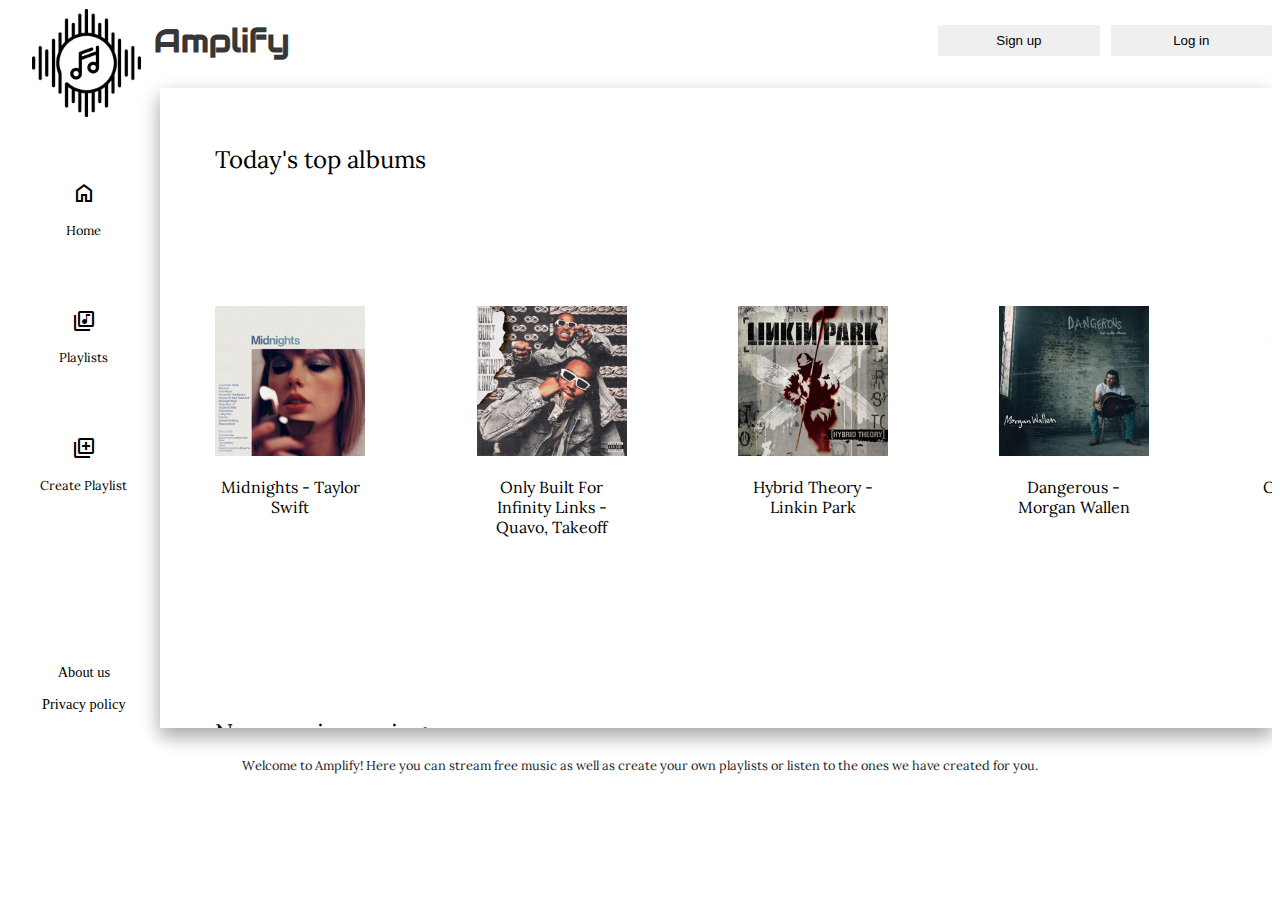
==== index.html @ 4d5bbeaa "profile pic bug fixed" ====
<!DOCTYPE html>
<html lang="en">

<head>
    <meta name="viewport" content="width=device-width, initial-scale=1.0" />
    <title>Music Application Title</title>
    <link rel="stylesheet" href="./style/style.css">
    <link rel="stylesheet"
        href="https://fonts.googleapis.com/css2?family=Material+Symbols+Outlined:opsz,wght,FILL,GRAD@20..48,100..700,0..1,-50..200" />
    <link rel="stylesheet" href="https://fonts.googleapis.com/css?family=Audiowide">
    <script src="https://kit.fontawesome.com/9aa6ef4530.js" crossorigin="anonymous"></script>
    <link rel="stylesheet" href="https://fonts.googleapis.com/css?family=Lora">
</head>
<script src="./script/handleLogIn.js"></script>



<!-- Major container representing display as a grid made of a left and a right column -->
<div id="container1">
    <!-- Logo and Name of site located on first column -->

    <div id="header1">
        <img id="logo" src="images/logo.png">
        <h1 id="title">Amplify</h1>
    </div>

    <!-- Two empty buttons representing forward and backwards options for songs in playlist  -->
    <button type="button" class="btn-f" id="btn-forward" onclick="" style="display: none">
        <span id="fav-icon-forward" class="material-symbols-outlined"> arrow_forward</span>
    </button>

    <button type="button" class="btn-b" id="btn-back" onclick="" style="display: none">
        <span id="fav-icon-back" class="material-symbols-outlined"> arrow_back</span>
    </button>



    <!--Grid area shown to user if they are not logged in. Log in and sign up buttons located in second column -->
    <div class="not-logged-in" style="
        grid-area: header2;
        display: grid;
        grid-template-columns: 1fr 1fr 1fr 1fr;
        grid-template-rows: 100%;
        grid-template-areas: '. . signUp logIn';
 ">
        <button id="signUp" onclick="sign('up')">Sign up</button>
        <button id="logIn" onclick="sign('in')">Log in</button>
    </div>
    <!--Grid are shown to user if they are logged in -->
    <div class="logged-in" style="
           grid-area: header2;
           display: grid;
           grid-template-columns: 1fr 1fr 1fr 1fr;
           grid-template-rows: 100%;
           grid-template-areas: '. . my-input profile-dropdown';
    ">
        <div id="dropdown-search-main">
            <input type="text" id="myInput" onkeyup="songSearchMain()" placeholder="Search for song.."
                title="Search for a song" autocomplete="off">
            <ul id="myUL-songs-main"></ul>
        </div>
        <!-- Dropdown menu for user profile -->
        <div id="profile-dropdown">
            <img id="profile" 
                src="https://miro.medium.com/max/1400/1*l2AFc33U7grIeMML0a0unQ.jpeg"> 
            <div id="profile-dropdown-content">
                <button onclick="navDropDown('account')">Account</button>
                <button onclick="navDropDown('profile')">Profile</a>
                    <button onclick="logOut()">Logout</a>
            </div>
        </div>
    </div>

    <!-- Main content of site located in second column which contains all content on site -->
    <main id="main-section">
        <section id="playlists-not-loggedIn" class="not-logged-in">
            <div class="main-headers">

                <!-- First playlist -->
                <h2 style="padding: 5%;  font-weight: 400;  margin-top: 0%;"> Today's top albums </h2>
            </div>
            <div class="playlists-flex-container">
                <div class="album-img"> <img src="images/Midnights(3am Edition).png" width="150" height="150">
                    <p> Midnights - Taylor Swift </p>
                </div>

                <div class="album-img"> <img src="images/OnlyBuiltForInfinityLinks.png" width="150" height="150">
                    <p> Only Built For Infinity Links - Quavo, Takeoff</p>
                </div>

                <div class="album-img"> <img src="images/HybridTheory.png" width="150" height="150">
                    <p> Hybrid Theory - Linkin Park </p>
                </div>

                <div class="album-img"> <img src="images/Dangerous.png" width="150" height="150">
                    <p> Dangerous - Morgan Wallen </p>
                </div>

                <div class="album-img"> <img src="images/CLB.jpeg" width="150" height="150">
                    <p> Certified Lover Boy - Drake </p>
                </div>
            </div>

            <!-- Second playlist -->
            <div class="main-headers">
                <h2 style="padding: 5%;  font-weight: 400;  margin: 0%;">New music coming soon</h2>
            </div>
            <div class="flex-container">
                <div class="album-img"> <img src="images/inmyhead.jpeg" width="150" height="150">
                    <p> In My Head - Juice WRLD </p>
                    <p id="demo"></p>

                    <script>
                        countdown("Nov 11, 2022 00:00:00", "demo");
                    </script>
                </div>
                <div class="album-img"> <img src="images/300blackout.jpeg" width="150" height="150">
                    <p> 300 Blackout - Kodak Black </p>
                    <p id="demo1"></p>
                    <script>
                        countdown("Dec 11, 2022 00:00:00", "demo1");
                    </script>

                </div>
                <div class="album-img"> <img src="images/streetcalledmain.jpeg" width="150" height="150">
                    <p> Street Called Main - Keith Urban </p>
                    <p id="demo2"></p>
                    <script>
                        countdown("Dec 15, 2022 00:00:00", "demo2");
                    </script>
                </div>
                <div class="album-img"> <img src="images/exscape.jpeg" width="150" height="150">
                    <p> Exscape - Montell Fish </p>
                    <p id="demo3"></p>
                    <script>
                        countdown("Jan 17, 2023 00:00:00", "demo3");
                    </script>
                </div>
                <div class="album-img"> <img src="images/imyours.jpeg" width="150" height="150">
                    <p> i'm yours - Isabel LaRosa </p>
                    <p id="demo4"></p>
                    <script>
                        countdown("Feb 18, 2023 00:00:00", "demo4");
                    </script>
                </div>
            </div>

            <!-- Third playlist -->
            <div class="main-headers">
                <h2 style="padding: 5%;  font-weight: 400;   margin: 0%;">Today's top songs</h2>
            </div>
            <div class="flex-container">
                <div class="album-img"> <img src="images/rihanna.webp" width="150" height="150">
                    <button type="button" class="btn"
                        onclick="audioControl('Lift Me Up - Rihanna','music/s12.mp3', 'images/rihanna.webp' )">
                        <span class="material-symbols-outlined">play_arrow</span>
                    </button>
                    <button type="button" class="btn-pause" onclick="alert('You have to sign in to use this feature')">
                        <span class="material-symbols-outlined">favorite</span>
                    </button>
                    <p> Lift Me Up - Rihanna </p>
                </div>

                <div class="album-img"> <img src="images/Midnights(3am Edition).png" width="150" height="150">
                    <button type="button" class="btn"
                        onclick="audioControl('Anti-Hero - Taylor Swift','music/s13.mp3', 'images/Midnights(3am Edition).png' )">
                        <span class="material-symbols-outlined">play_arrow</span>
                    </button>
                    <button type="button" class="btn-pause" onclick="alert('You have to sign in to use this feature')">
                        <span class="material-symbols-outlined">favorite</span>
                    </button>
                    <p> Anti-Hero - Taylor Swift </p>
                </div>
                <div class="album-img"> <img src="images/AsItWas.jpeg" width="150" height="150">
                    <button type="button" class="btn"
                        onclick="audioControl(' As It Was - Harry Styles','music/s14.mp3', 'images/AsItWas.jpeg' )">
                        <span class="material-symbols-outlined">play_arrow</span>
                    </button>
                    <button type="button" class="btn-pause" onclick="alert('You have to sign in to use this feature')">
                        <span class="material-symbols-outlined">favorite</span>
                    </button>
                    <p> As It Was - Harry Styles </p>
                </div>
                <div class="album-img"> <img src="images/ImGood.jpeg" width="150" height="150">
                    <button type="button" class="btn"
                        onclick="audioControl('Im Good (Blue) - David Guetta, Bebe Rexha','music/s14.mp3', 'images/ImGood.jpeg' )">
                        <span class="material-symbols-outlined">play_arrow</span>
                    </button>
                    <button type="button" class="btn-pause" onclick="alert('You have to sign in to use this feature')">
                        <span class="material-symbols-outlined">favorite</span>
                    </button>
                    <p> I'm Good (Blue) - David Guetta, Bebe Rexha </p>
                </div>
                <div class="album-img"> <img src="images/shirt.jpeg" width="150" height="150">
                    <button type="button" class="btn"
                        onclick="audioControl('Shirt - SZA','music/s15.mp3', 'images/shirt.jpeg' )">
                        <span class="material-symbols-outlined">play_arrow</span>
                    </button>
                    <button type="button" class="btn-pause" onclick="alert('You have to sign in to use this feature')">
                        <span class="material-symbols-outlined">favorite</span>
                    </button>
                    <p> Shirt - SZA</p>
                </div>
            </div>
        </section>
        <!-- Sign Up Page-->
        <div id="id00" class="modal">
            <form class="modal-content animate" id="signUp-data" onSubmit="signUpUser(event)" onCancel="clearInfo()">
                <h2 style="padding: 5%;font-weight: 400;font-size: 400%;color: #272626;left: 0px;
                margin-top: -5%;
                margin-bottom: 8%;">Create an account</h2>


                <div class="container" style="
              font-family: sans-serif;
          ">

                    <label for="uname"><b>Username</b></label>
                    <input type="text" placeholder="Enter Username" id="uname" required>

                    <label for="psw"><b>Password</b></label>
                    <input type="password" placeholder="Enter Password" id="psw" required>

                    <label for="fname"><b>First name</b></label>
                    <input type="text" placeholder="Enter first name" id="fname" required>


                    <label for="lname"><b>Last name</b></label>
                    <input type="text" placeholder="Enter last name" id="lname" required>

                    <label for="email"><b>Email</b></label>
                    <input type="text" placeholder="Enter email" id="email" onkeyup="" required>

                    <label for="dob"><b>Date of birth</b></label>
                    <input type="text" placeholder="Enter date of birth" id="dob" required>

                    <label for="profile-pic"><b>Profile picture</b></label>
                    <input type="text" placeholder="Enter address of image you want as your profile picture"
                        id="profile-pic">


                    <label>
                        <input type="checkbox" checked="checked" id="accepted" required> I've read and accepted the
                        terms of use.
                    </label>


                    <button type="submit">Sign up</button>
                    <button type="cancel" onClick="clearInfo()">Clear</button>
                    <label>
                       <h4 style="
                        font-weight: 500;
                        font-size: 109%;
                        font-family: sans-serif;
                        width: 76%;
                        color: #272627;
                    ">Sign up with: </h4>
                        <img src="images/google.png" alt="google" class="google"
                            style="width: 11%;cursor: pointer;position: relative;left: 35%;">
                        <img src="images/facebook.png" alt="facebook" class="facebook"
                            style="width: 11.7%;cursor: pointer; position: relative;left: 40%;">
                    </label>

                </div>

            </form>
        </div>
        <!-- Sign in page -->
        <div id="id01" class="modal">
            <form class="modal-content animate" id="user-data" onSubmit="checkCookie(event)">

            <h2 style="padding: 5%;font-weight: 400;font-size: 400%;color: #272626;left: 0px;
            margin-top: -5%;
            margin-bottom: 8%;"></h2>


            <div class="container" style="font-family: sans-serif; width: 80%; margin-left: 7%;">
                    <label for="uname"><b>Username</b></label>
                    <input type="text" placeholder="Enter Username" name="uname" required>

                    <label for="psw"><b>Password</b></label>
                    <input type="password" placeholder="Enter Password" name="psw" required>
                    <label>
                        <input type="checkbox" checked="checked" name="remember" style="
                        font-weight: 500;
                        font-size: 109%;
                        font-family: sans-serif;
                        color: #272627;"> Remember me
                    </label>

                    <button type="submit">Login</button>

                    <label>
                        <h4 style="
                        font-weight: 500;
                        font-size: 109%;
                        font-family: sans-serif;
                        width: 76%;
                        color: #272627;
                    ">Sign in with: </h4>
                        <img src="images/google.png" alt="google" class="google"
                            style="width: 11%;cursor: pointer;position: relative;left: 35%;">
                        <img src="images/facebook.png" alt="facebook" class="facebook"
                            style="width: 11.7%;cursor: pointer; position: relative;left: 40%;">
                    </label>

            </div>

            </form>
        </div>
        <!-- Home page when user is logged in-->
        <section id="playlists-loggedIn" class="logged-in">
            <div class="main-headers">
                <!-- Albums -->
                <div class="main-headers">
                    <h2 style="padding: 5%;   padding-bottom: 0%; font-weight: 400;  margin: 0%;">Your top rock albums </h2>
                </div>
                <div class="playlists-flex-container" id="album">
                    <div class="album-img"> <img src="images/BackInBlack.jpeg" width="150" height="150">
                        <p> Shoot to Thrill - AC/DC </p>
                    </div>
                    <div class="album-img"> <img src="images/BornInTheUSA.jpeg" width="150" height="150">
                        <p> Born in the USA - Bruce Springsteen </p>
                    </div>
                    <div class="album-img"> <img src="images/DarkSideOfTheMoon.webp" width="150" height="150">
                        <p> Time - Pink Floyd </p>
                    </div>
                    <div class="album-img"> <img src="images/HotelCalifornia.jpeg" width="150" height="150">
                        <p> Hotel California - Eagles </p>
                    </div>
                    <div class="album-img"> <img src="images/QueenII.jpeg" width="150" height="150">
                        <p> Nevermore - Queen </p>
                    </div>
                </div>

                <!-- Songs to jump back into -->
                <div class="main-headers">
                    <h2 style="padding: 5%;  padding-bottom: 0%;font-weight: 400;  margin: 0%;">Jump back in </h2>
                </div>
                <div class="flex-container">
                    <div class="album-img">
                        <img src="images/MBDTF.jpeg" width="150" height="150">
                        <button type="button" class="btn"
                            onclick="audioControl('Runaway by Kanye West, Pusha T','music/s5.mp3', 'images/MBDTF.jpeg' )">
                            <span class="material-symbols-outlined">play_arrow</span>
                        </button>
                        <button type="button" class="btn-pause" onclick="changeFill('fav-icon')">
                            <span id="fav-icon" class="material-symbols-outlined"> favorite</span>
                        </button>
                        <div class="copy-link">
                            <input type="text" class="copy-link-input" value="https://www.amplify.com" readonly>
                            <button type="button" class="copy-link-button" onclick="copylink()">
                                <i class="fa-regular fa-copy"></i>
                            </button>
                          </div>
                        <p> Runaway by Kanye West, Pusha T </p>
                    </div>

                    <div class="album-img"> <img src="images/Starboy.jpeg" width="150" height="150">
                        <button type="button" class="btn"
                            onclick="audioControl('Starboy - The Weeknd, Daft Punk','music/s6.mp3', 'images/Starboy.jpeg' )">
                            <span class="material-symbols-outlined">play_arrow</span>
                        </button>
                        <button type="button" class="btn-pause" onclick="changeFill('fav-icon1')">
                            <span id="fav-icon1" class="material-symbols-outlined"> favorite</span>
                        </button>
                        <div class="copy-link">
                            <input type="text" class="copy-link-input" value="https://www.amplify.com" readonly>
                            <button type="button" class="copy-link-button" onclick="copylink()">
                                <i class="fa-regular fa-copy"></i>
                            </button>
                          </div>
                        <p> Starboy - The Weeknd, Daft Punk </p>
                    </div>

                    <div class="album-img"> <img src="images/flowerboy.webp" width="150" height="150">
                        <button type="button" class="btn"
                            onclick="audioControl('See You Again - Tyler the Creator, Kali Uchis','music/s7.mp3', 'images/flowerboy.webp' )">
                            <span class="material-symbols-outlined">play_arrow</span>
                        </button>
                        <button type="button" class="btn-pause" onclick="changeFill('fav-icon2')">
                            <span id="fav-icon2" class="material-symbols-outlined"> favorite</span>
                        </button>
                        <div class="copy-link">
                            <input type="text" class="copy-link-input" value="https://www.amplify.com" readonly>
                            <button type="button" class="copy-link-button" onclick="copylink()">
                                <i class="fa-regular fa-copy"></i>
                            </button>
                          </div>
                        <p> See You Again - Tyler the Creator, Kali Uchis </p>
                    </div>

                    <div class="album-img"> <img src="images/DemonDays.jpeg" width="150" height="150">
                        <button type="button" class="btn"
                            onclick="audioControl('Feel Good Inc. - Gorillaz','music/s8.mp3', 'images/DemonDays.jpeg' )">
                            <span class="material-symbols-outlined">play_arrow</span>
                        </button>
                        <button type="button" class="btn-pause" onclick="changeFill('fav-icon3')">
                            <span id="fav-icon3" class="material-symbols-outlined"> favorite</span>
                        </button>
                        <div class="copy-link">
                            <input type="text" class="copy-link-input" value="https://www.amplify.com" readonly>
                            <button type="button" class="copy-link-button" onclick="copylink()">
                                <i class="fa-regular fa-copy"></i>
                            </button>
                          </div>
                        <p> Feel Good Inc. - Gorillaz </p>
                    </div>

                    <div class="album-img"> <img src="images/Stankonia.jpeg" width="150" height="150">
                        <button type="button" class="btn"
                            onclick="audioControl(' Ms. Jackson - Outkast','music/s11.mp3', 'images/Stankonia.jpeg' )">
                            <span class="material-symbols-outlined">play_arrow</span>
                        </button>
                        <button type="button" class="btn-pause" onclick="changeFill('fav-icon4')">
                            <span id="fav-icon4" class="material-symbols-outlined"> favorite</span>
                        </button>
                        <div class="copy-link">
                            <input type="text" class="copy-link-input" value="https://www.amplify.com" readonly>
                            <button type="button" class="copy-link-button" onclick="copylink()">
                                <i class="fa-regular fa-copy"></i>
                            </button>
                          </div>
                        <p> Ms. Jackson - Outkast </p>
                    </div>
                </div>

                <!-- Recently Played Songs -->
                <div class="main-headers">
                    <h2 style="padding: 5%;  padding-bottom: 0%;font-weight: 400;   margin: 0%;">Recently played songs</h2>
                </div>
                <div class="flex-container">
                    <div class="album-img"> <img src="images/LicensedToiLL.jpeg" width="150" height="150">
                        <button type="button" class="btn"
                            onclick="audioControl('Fight For Your Right - Beastie Boys ','music/s12.mp3', 'images/LicensedToiLL.jpeg' )">
                            <span class="material-symbols-outlined">play_arrow</span>
                        </button>
                        <button type="button" class="btn-pause" onclick="changeFill('fav-icon5')">
                            <span id="fav-icon5" class="material-symbols-outlined"> favorite</span>
                        </button>
                        <div class="copy-link">
                            <input type="text" class="copy-link-input" value="https://www.amplify.com" readonly>
                            <button type="button" class="copy-link-button" onclick="copylink()">
                                <i class="fa-regular fa-copy"></i>
                            </button>
                          </div>
                        <p> Fight For Your Right - Beastie Boys </p>
                    </div>

                    <div class="album-img"> <img src="images/Currents.jpeg" width="150" height="150">
                        <button type="button" class="btn"
                            onclick="audioControl('The Less I Know The Better - Tame Impala ','music/s13.mp3', 'images/Currents.jpeg' )">
                            <span class="material-symbols-outlined">play_arrow</span>
                        </button>
                        <button type="button" class="btn-pause" onclick="changeFill('fav-icon6')">
                            <span id="fav-icon6" class="material-symbols-outlined"> favorite</span>
                        </button>
                        <div class="copy-link">
                            <input type="text" class="copy-link-input" value="https://www.amplify.com" readonly>
                            <button type="button" class="copy-link-button" onclick="copylink()">
                                <i class="fa-regular fa-copy"></i>
                            </button>
                          </div>
                        <p> The Less I Know The Better - Tame Impala </p>
                    </div>

                    <div class="album-img"> <img src="images/TheLowEndTheory.jpeg" width="150" height="150">
                        <button type="button" class="btn"
                            onclick="audioControl('Check the Rhime - A Tribe Called Quest','music/s14.mp3', 'images/TheLowEndTheory.jpeg' )">
                            <span class="material-symbols-outlined">play_arrow</span>
                        </button>
                        <button type="button" class="btn-pause" onclick="changeFill('fav-icon7')">
                            <span id="fav-icon7" class="material-symbols-outlined"> favorite</span>
                        </button>
                        <div class="copy-link">
                            <input type="text" class="copy-link-input" value="https://www.amplify.com" readonly>
                            <button type="button" class="copy-link-button" onclick="copylink()">
                                <i class="fa-regular fa-copy"></i>
                            </button>
                          </div>
                        <p> Check the Rhime - A Tribe Called Quest </p>
                    </div>

                    <div class="album-img"> <img src="images/Blond.jpeg" width="150" height="150">
                        <button type="button" class="btn"
                            onclick="audioControl('Ivy - Frank Ocean ','music/s14.mp3', 'images/Blond.jpeg' )">
                            <span class="material-symbols-outlined">play_arrow</span>
                        </button>
                        <button type="button" class="btn-pause" onclick="changeFill('fav-icon8')">
                            <span id="fav-icon8" class="material-symbols-outlined"> favorite</span>
                        </button>
                        <div class="copy-link">
                            <input type="text" class="copy-link-input" value="https://www.amplify.com" readonly>
                            <button type="button" class="copy-link-button" onclick="copylink()">
                                <i class="fa-regular fa-copy"></i>
                            </button>
                          </div>
                        <p> Ivy - Frank Ocean </p>
                    </div>

                    <div class="album-img"> <img src="images/Yeezus.jpeg" width="150" height="150">
                        <button type="button" class="btn"
                            onclick="audioControl('Bound 2 - Kanye West','music/s15.mp3', 'images/Yeezus.jpeg' )">
                            <span class="material-symbols-outlined">play_arrow</span>
                        </button>
                        <button type="button" class="btn-pause" onclick="changeFill('fav-icon9')">
                            <span id="fav-icon9" class="material-symbols-outlined"> favorite</span>
                        </button>
                        <div class="copy-link">
                            <input type="text" class="copy-link-input" value="https://www.amplify.com" readonly>
                            <button type="button" class="copy-link-button" onclick="copylink()">
                                <i class="fa-regular fa-copy"></i>
                            </button>
                          </div>
                        <p> Bound 2 - Kanye West </p>
                    </div>
                </div>
        </section>
        <!-- Profile page when user is logged in-->
        <section id="profile-playlists" class="logged-in" style="display: none;">
            <div class="main-headers">
                <div class="profile-info" style="
            background: #0a0a0a;
                border-style: inset;
            position: relative;
            overflow-y: hidden;
            height: 300px;
            width: 100%;
            ">
                    <p id="profile-tittle" style="font-weight: 400;margin-left: 7%;position: relative;top: 30px;">
                        Profile</p>

                    <img id="profile2" src="https://www.w3schools.com/howto/img_avatar.png" style="
                        width: 100%;
                        height: auto;
                        margin-top: -18%;
                        margin-left: 0%;
                        position: absolute;
                        opacity: 0.6;
                ">

                    <h2 id="username" style="padding: 7% 5% 3% 7%;
            padding: 7% 5% 3% 7%;
            font-weight: 800;
            margin-left: -4%;
            font-size: 90px;
            margin-top: -3%;
            position: absolute;
            color: rgb(255 255 255);"></h2>

                    <p style="margin-left: 3%;
            margin-top: 17%;
            font-size: large;
            color: rgb(255 255 255);
            position: absolute;"> Playlists: 5 </p>

                    <p style="margin-left: 3%;
            margin-top: 14%;
            font-size: x-large;
            padding-bottom: 1%;
            color: rgb(248 245 245);
            position: absolute"> Followers: 4</p>

                </div>
                <div class="flex-container">

                </div>

                <div class="main-headers">

                    <!-- Top artists from the month -->
                    <h2 style="padding: 5%;   padding-bottom: 0%;font-weight: 400;  margin-top: 0%;">Your top artists this month</h2>
                </div>
                <div class="flex-container">
                    <div class="album-img">
                        <img src="images/acdc.webp" width="150" height="150" onclick="navArtist('acdc')" style="
                    cursor: pointer; border-radius: 50%;
                ">
                        <p>AC/DC</p>
                    </div>

                    <div class="album-img">
                        <img src="images/frankocean.jpeg" width="150" height="150" onclick="navArtist('acdc')" style="
                        cursor: pointer; border-radius: 50%;
                    ">
                        <p>Frank Ocean</p>
                    </div>

                    <div class="album-img">
                        <img src="images/tylerthecreator.jpeg" width="150" height="150" onclick="navArtist('acdc')"
                            style="
                        cursor: pointer; border-radius: 50%;
                    ">
                        <p>Tyler The Creator</p>
                    </div>

                    <div class="album-img">
                        <img src="images/journey.jpeg" width="150" height="150" onclick="navArtist('acdc')" style="
                        cursor: pointer; border-radius: 50%;
                    ">
                        <p>Journey</p>
                    </div>

                    <div class="album-img">
                        <img src="images/gunna.jpeg" width="150" height="150" onclick="navArtist('acdc')" style="
                        cursor: pointer; border-radius: 50%;
                    ">
                        <p>Gunna</p>
                    </div>
                </div>
                <!-- User playlists -->
                <div class="main-headers">
                    <h2 style="padding: 5%;   padding-bottom: 0%;font-weight: 400;   margin: 0%;">Playlists</h2>
                </div>
                <div class="playlists-flex-container">
                    <div class="album-img"> <img src="images/playlist1.webp" width="150" height="150"
                            onclick="navArtist('acdc')" style="
                                cursor: pointer;">
                        <p> The Crank </p>
                    </div>

                    <div class="album-img"> <img src="images/playlist2.webp" width="150" height="150"
                            onclick="navArtist('acdc')" style="
                                cursor: pointer;">
                        <p> Work Out </p>
                    </div>

                    <div class="album-img"> <img src="images/playlist3.jpeg" width="150" height="150"
                            onclick="navArtist('acdc')" style="
                                cursor: pointer;">
                        <p> Pain. </p>
                    </div>

                    <div class="album-img"> <img src="images/playlist4.jpeg" width="150" height="150"
                            onclick="navArtist('acdc')" style="
                                cursor: pointer;">
                        <p> Late Night Vibes </p>
                    </div>

                    <div class="album-img"> <img src="images/playlist5.png" width="150" height="150"
                            onclick="navArtist('acdc')" style="
                                cursor: pointer;">
                        <p> Rock & Roll </p>
                    </div>
                </div>


                <!-- Top songs from the month -->
                <div class="main-headers">
                    <h2 style="padding: 5%;   padding-bottom: 0%;font-weight: 400;  margin: 0%;">Your top songs this month </h2>
                </div>
                <div class="flex-container">
                    <div class="album-img"> <img src="images/creep.jpeg" width="150" height="150">
                        <button type="button" class="btn"
                            onclick="audioControl(' Creep - Radiohead','music/s5.mp3', 'images/creep.jpeg' )">
                            <span class="material-symbols-outlined">play_arrow</span>
                        </button>
                        <button type="button" class="btn-pause" onclick="changeFill('fav-icon10')">
                            <span id="fav-icon10" class="material-symbols-outlined"> favorite</span>
                        </button>
                        <div class="copy-link">
                            <input type="text" class="copy-link-input" value="https://www.amplify.com" readonly>
                            <button type="button" class="copy-link-button" onclick="copylink()">
                                <i class="fa-regular fa-copy"></i>
                            </button>
                          </div>
                        <p> Creep - Radiohead </p>
                    </div>

                    <div class="album-img"> <img src="images/OnlyBuiltForInfinityLinks.png" width="150" height="150">
                        <button type="button" class="btn"
                            onclick="audioControl('Chocolate - Quavo, Takeoff, Young Thug, Gunna','music/s6.mp3', 'images/OnlyBuiltForInfinityLinks.jpeg' )">
                            <span class="material-symbols-outlined">play_arrow</span>
                        </button>
                        <button type="button" class="btn-pause" onclick="changeFill('fav-icon11')">
                            <span id="fav-icon11" class="material-symbols-outlined"> favorite</span>
                        </button>
                        <div class="copy-link">
                            <input type="text" class="copy-link-input" value="https://www.amplify.com" readonly>
                            <button type="button" class="copy-link-button" onclick="copylink()">
                                <i class="fa-regular fa-copy"></i>
                            </button>
                          </div>
                        <p> Chocolate - Quavo, Takeoff, Young Thug, Gunna </p>
                    </div>

                    <div class="album-img"> <img src="images/sweetdreams.jpeg" width="150" height="150">
                        <button type="button" class="btn"
                            onclick="audioControl('Sweet Dreams (Are Made of This) - Eurythmics','music/s7.mp3', 'images/sweetdreams.jpeg' )">
                            <span class="material-symbols-outlined">play_arrow</span>
                        </button>
                        <button type="button" class="btn-pause" onclick="changeFill('fav-icon12')">
                            <span id="fav-icon12" class="material-symbols-outlined"> favorite</span>
                        </button>
                        <div class="copy-link">
                            <input type="text" class="copy-link-input" value="https://www.amplify.com" readonly>
                            <button type="button" class="copy-link-button" onclick="copylink()">
                                <i class="fa-regular fa-copy"></i>
                            </button>
                          </div>
                        <p> Sweet Dreams (Are Made of This) - Eurythmics </p>
                    </div>

                    <div class="album-img"> <img src="images/aloneatprom.jpeg" width="150" height="150">
                        <button type="button" class="btn"
                            onclick="audioControl('The Color Violet - Tory Lanez','music/s8.mp3', 'images/aloneatprom.jpeg' )">
                            <span class="material-symbols-outlined">play_arrow</span>
                        </button>
                        <button type="button" class="btn-pause" onclick="changeFill('fav-icon13')">
                            <span id="fav-icon13" class="material-symbols-outlined"> favorite</span>
                        </button>
                        <div class="copy-link">
                            <input type="text" class="copy-link-input" value="https://www.amplify.com" readonly>
                            <button type="button" class="copy-link-button" onclick="copylink()">
                                <i class="fa-regular fa-copy"></i>
                            </button>
                          </div>
                        <p> The Color Violet - Tory Lanez </p>
                    </div>

                    <div class="album-img"> <img src="images/faithfully.jpeg" width="150" height="150">
                        <button type="button" class="btn"
                            onclick="audioControl('Faithfully - Journey','music/s11.mp3', 'images/faithfully.jpeg' )">
                            <span class="material-symbols-outlined">play_arrow</span>
                        </button>
                        <button type="button" class="btn-pause" onclick="changeFill('fav-icon14')">
                            <span id="fav-icon14" class="material-symbols-outlined"> favorite</span>
                        </button>
                        <div class="copy-link">
                            <input type="text" class="copy-link-input" value="https://www.amplify.com" readonly>
                            <button type="button" class="copy-link-button" onclick="copylink()">
                                <i class="fa-regular fa-copy"></i>
                            </button>
                          </div>
                        <p> Faithfully - Journey </p>
                    </div>
                </div>

                <!-- Liked songs -->
                <div class="main-headers">
                    <h2 style="padding: 5%;   padding-bottom: 0%;font-weight: 400;   margin: 0%;">Songs liked</h2>
                </div>
                <div class="flex-container" id="all-songs-list">
                    <div id="fav-icon-song" class="album-img" style="display: none"> <img src="images/MBDTF.jpeg"
                            width="150" height="150">
                        <button type="button" class="btn"
                            onclick="audioControl('Runaway by Kanye West, Pusha T','music/s5.mp3', 'images/MBDTF.jpeg' )">
                            <span class="material-symbols-outlined">play_arrow</span>
                        </button>
                        <button type="button" class="btn-pause" onclick="changeFill('fav-icon')"
                            style="font-variation-settings: 'FILL' 1, 'wght' 400, 'GRAD' 0, 'opsz' 48;">
                            <span id="fav-icon" class="material-symbols-outlined"> favorite</span>
                        </button>
                        <div class="copy-link">
                            <input type="text" class="copy-link-input" value="https://www.amplify.com" readonly>
                            <button type="button" class="copy-link-button" onclick="copylink()">
                                <i class="fa-regular fa-copy"></i>
                            </button>
                          </div>
                        <p> Runaway by Kanye West, Pusha T </p>
                    </div>
                    <div id="fav-icon1-song" class="album-img" style="display: none"> <img src="images/Starboy.jpeg"
                            width="150" height="150">
                        <button type="button" class="btn"
                            onclick="audioControl('Starboy - The Weeknd, Daft Punk','music/s6.mp3', 'images/Starboy.jpeg' )">
                            <span class="material-symbols-outlined">play_arrow</span>
                        </button>
                        <button type="button" class="btn-pause" onclick="changeFill('fav-icon1')"
                            style="font-variation-settings: 'FILL' 1, 'wght' 400, 'GRAD' 0, 'opsz' 48;">
                            <span id="fav-icon1" class="material-symbols-outlined"> favorite</span>
                        </button>
                        <div class="copy-link">
                            <input type="text" class="copy-link-input" value="https://www.amplify.com" readonly>
                            <button type="button" class="copy-link-button" onclick="copylink()">
                                <i class="fa-regular fa-copy"></i>
                            </button>
                          </div>
                        <p> Starboy - The Weeknd, Daft Punk </p>
                    </div>

                    <div id="fav-icon2-song" class="album-img" style="display: none"> <img src="images/flowerboy.webp"
                            width="150" height="150">
                        <button type="button" class="btn"
                            onclick="audioControl('See You Again - Tyler the Creator, Kali Uchis','music/s7.mp3', 'images/flowerboy.webp' )">
                            <span class="material-symbols-outlined">play_arrow</span>
                        </button>
                        <button type="button" class="btn-pause" onclick="changeFill('fav-icon2')"
                            style="font-variation-settings: 'FILL' 1, 'wght' 400, 'GRAD' 0, 'opsz' 48;">
                            <span id="fav-icon2" class="material-symbols-outlined"> favorite</span>
                        </button>
                        <div class="copy-link">
                            <input type="text" class="copy-link-input" value="https://www.amplify.com" readonly>
                            <button type="button" class="copy-link-button" onclick="copylink()">
                                <i class="fa-regular fa-copy"></i>
                            </button>
                          </div>
                        <p> See You Again - Tyler the Creator, Kali Uchis </p>
                    </div>

                    <div id="fav-icon3-song" class="album-img" style="display: none"> <img src="images/DemonDays.jpeg"
                            width="150" height="150">
                        <button type="button" class="btn"
                            onclick="audioControl('Feel Good Inc. - Gorillaz','music/s8.mp3', 'images/DemonDays.jpeg' )">
                            <span class="material-symbols-outlined">play_arrow</span>
                        </button>
                        <button type="button" class="btn-pause" onclick="changeFill('fav-icon3')"
                            style="font-variation-settings: 'FILL' 1, 'wght' 400, 'GRAD' 0, 'opsz' 48;">
                            <span id="fav-icon3" class="material-symbols-outlined"> favorite</span>
                        </button>
                        <div class="copy-link">
                            <input type="text" class="copy-link-input" value="https://www.amplify.com" readonly>
                            <button type="button" class="copy-link-button" onclick="copylink()">
                                <i class="fa-regular fa-copy"></i>
                            </button>
                          </div>
                        <p> Feel Good Inc. - Gorillaz </p>
                    </div>

                    <div id="fav-icon4-song" class="album-img" style="display: none"> <img src="images/Stankonia.jpeg"
                            width="150" height="150">
                        <button type="button" class="btn"
                            onclick="audioControl(' Ms. Jackson - Outkast','music/s11.mp3', 'images/Stankonia.jpeg' )">
                            <span class="material-symbols-outlined">play_arrow</span>
                        </button>
                        <button type="button" class="btn-pause" onclick="changeFill('fav-icon4')"
                            style="font-variation-settings: 'FILL' 1, 'wght' 400, 'GRAD' 0, 'opsz' 48;">
                            <span id="fav-icon4" class="material-symbols-outlined"> favorite</span>
                        </button>
                        <div class="copy-link">
                            <input type="text" class="copy-link-input" value="https://www.amplify.com" readonly>
                            <button type="button" class="copy-link-button" onclick="copylink()">
                                <i class="fa-regular fa-copy"></i>
                            </button>
                          </div>
                        <p> Ms. Jackson - Outkast </p>
                    </div>

                    <div id="fav-icon5-song" class="album-img" style="display: none"> <img
                            src="images/LicensedToiLL.jpeg" width="150" height="150">
                        <button type="button" class="btn"
                            onclick="audioControl('Fight For Your Right - Beastie Boys ','music/s12.mp3', 'images/LicensedToiLL.jpeg' )">
                            <span class="material-symbols-outlined">play_arrow</span>
                        </button>
                        <button type="button" class="btn-pause" onclick="changeFill('fav-icon5')"
                            style="font-variation-settings: 'FILL' 1, 'wght' 400, 'GRAD' 0, 'opsz' 48;">
                            <span id="fav-icon5" class="material-symbols-outlined"> favorite</span>
                        </button>
                        <div class="copy-link">
                            <input type="text" class="copy-link-input" value="https://www.amplify.com" readonly>
                            <button type="button" class="copy-link-button" onclick="copylink()">
                                <i class="fa-regular fa-copy"></i>
                            </button>
                          </div>
                        <p> Fight For Your Right - Beastie Boys </p>
                    </div>


                    <div id="fav-icon6-song" class="album-img" style="display: none"> <img src="images/Currents.jpeg"
                            width="150" height="150">
                        <button type="button" class="btn"
                            onclick="audioControl('The Less I Know The Better - Tame Impala ','music/s13.mp3', 'images/Currents.jpeg' )">
                            <span class="material-symbols-outlined">play_arrow</span>
                        </button>
                        <button type="button" class="btn-pause" onclick="changeFill('fav-icon6')"
                            style="font-variation-settings: 'FILL' 1, 'wght' 400, 'GRAD' 0, 'opsz' 48;">
                            <span id="fav-icon6" class="material-symbols-outlined"> favorite</span>
                        </button>
                        <div class="copy-link">
                            <input type="text" class="copy-link-input" value="https://www.amplify.com" readonly>
                            <button type="button" class="copy-link-button" onclick="copylink()">
                                <i class="fa-regular fa-copy"></i>
                            </button>
                          </div>
                          <div class="copy-link">
                            <input type="text" class="copy-link-input" value="https://www.amplify.com" readonly>
                            <button type="button" class="copy-link-button" onclick="copylink()">
                                <i class="fa-regular fa-copy"></i>
                            </button>
                          </div>
                        <p> The Less I Know The Better - Tame Impala </p>
                    </div>


                    <div id="fav-icon7-song" class="album-img" style="display: none"> <img
                            src="images/TheLowEndTheory.jpeg" width="150" height="150">
                        <button type="button" class="btn"
                            onclick="audioControl('Check the Rhime - A Tribe Called Quest','music/s14.mp3', 'images/TheLowEndTheory.jpeg' )">
                            <span class="material-symbols-outlined">play_arrow</span>
                        </button>
                        <button type="button" class="btn-pause" onclick="changeFill('fav-icon7')"
                            style="font-variation-settings: 'FILL' 1, 'wght' 400, 'GRAD' 0, 'opsz' 48;">
                            <span id="fav-icon7" class="material-symbols-outlined"> favorite</span>
                        </button>
                        <div class="copy-link">
                            <input type="text" class="copy-link-input" value="https://www.amplify.com" readonly>
                            <button type="button" class="copy-link-button" onclick="copylink()">
                                <i class="fa-regular fa-copy"></i>
                            </button>
                          </div>
                        <p> Check the Rhime - A Tribe Called Quest </p>
                    </div>

                    <div id="fav-icon8-song" class="album-img" style="display: none"> <img src="images/Blond.jpeg"
                            width="150" height="150">
                        <button type="button" class="btn"
                            onclick="audioControl('Ivy - Frank Ocean ','music/s14.mp3', 'images/Blond.jpeg' )">
                            <span class="material-symbols-outlined">play_arrow</span>
                        </button>
                        <button type="button" class="btn-pause" onclick="changeFill('fav-icon8')"
                            style="font-variation-settings: 'FILL' 1, 'wght' 400, 'GRAD' 0, 'opsz' 48;">
                            <span id="fav-icon8" class="material-symbols-outlined"> favorite</span>
                        </button>
                        <div class="copy-link">
                            <input type="text" class="copy-link-input" value="https://www.amplify.com" readonly>
                            <button type="button" class="copy-link-button" onclick="copylink()">
                                <i class="fa-regular fa-copy"></i>
                            </button>
                          </div>
                        <p> Ivy - Frank Ocean </p>
                    </div>

                    <div id="fav-icon9-song" class="album-img" style="display: none"> <img src="images/Yeezus.jpeg"
                            width="150" height="150">
                        <button type="button" class="btn"
                            onclick="audioControl('Bound 2 - Kanye West','music/s15.mp3', 'images/Yeezus.jpeg' )">
                            <span class="material-symbols-outlined">play_arrow</span>
                        </button>
                        <button type="button" class="btn-pause" onclick="changeFill('fav-icon9')"
                            style="font-variation-settings: 'FILL' 1, 'wght' 400, 'GRAD' 0, 'opsz' 48;">
                            <span id="fav-icon9" class="material-symbols-outlined"> favorite</span>
                        </button>
                        <div class="copy-link">
                            <input type="text" class="copy-link-input" value="https://www.amplify.com" readonly>
                            <button type="button" class="copy-link-button" onclick="copylink()">
                                <i class="fa-regular fa-copy"></i>
                            </button>
                          </div>
                        <p> Bound 2 - Kanye West </p>
                    </div>
                    <div id="fav-icon10-song" class="album-img" style="display: none"> <img src="images/creep.jpeg"
                            width="150" height="150">
                        <button type="button" class="btn"
                            onclick="audioControl(' Creep - Radiohead','music/s5.mp3', 'images/creep.jpeg' )">
                            <span class="material-symbols-outlined">play_arrow</span>
                        </button>
                        <button type="button" class="btn-pause" onclick="changeFill('fav-icon10')"
                            style="font-variation-settings: 'FILL' 1, 'wght' 400, 'GRAD' 0, 'opsz' 48;">
                            <span id="fav-icon10" class="material-symbols-outlined"> favorite</span>
                        </button>
                        <div class="copy-link">
                            <input type="text" class="copy-link-input" value="https://www.amplify.com" readonly>
                            <button type="button" class="copy-link-button" onclick="copylink()">
                                <i class="fa-regular fa-copy"></i>
                            </button>
                          </div>
                        <p> Creep - Radiohead </p>
                    </div>

                    <div id="fav-icon11-song" class="album-img" style="display: none"> <img
                            src="images/OnlyBuiltForInfinityLinks.png" width="150" height="150">
                        <button type="button" class="btn"
                            onclick="audioControl('Chocolate - Quavo, Takeoff, Young Thug, Gunna','music/s6.mp3', 'images/OnlyBuiltForInfinityLinks.jpeg' )">
                            <span class="material-symbols-outlined">play_arrow</span>
                        </button>
                        <button type="button" class="btn-pause" onclick="changeFill('fav-icon11')"
                            style="font-variation-settings: 'FILL' 1, 'wght' 400, 'GRAD' 0, 'opsz' 48;">
                            <span id="fav-icon11" class="material-symbols-outlined"> favorite</span>
                        </button>
                        <div class="copy-link">
                            <input type="text" class="copy-link-input" value="https://www.amplify.com" readonly>
                            <button type="button" class="copy-link-button" onclick="copylink()">
                                <i class="fa-regular fa-copy"></i>
                            </button>
                          </div>
                        <p> Chocolate - Quavo, Takeoff, Young Thug, Gunna </p>
                    </div>

                    <div id="fav-icon12-song" class="album-img" style="display: none"> <img
                            src="images/sweetdreams.jpeg" width="150" height="150">
                        <button type="button" class="btn"
                            onclick="audioControl('Sweet Dreams (Are Made of This) - Eurythmics','music/s7.mp3', 'images/sweetdreams.jpeg' )">
                            <span class="material-symbols-outlined">play_arrow</span>
                        </button>
                        <button type="button" class="btn-pause" onclick="changeFill('fav-icon12')"
                            style="font-variation-settings: 'FILL' 1, 'wght' 400, 'GRAD' 0, 'opsz' 48;">
                            <span id="fav-icon12" class="material-symbols-outlined"> favorite</span>
                        </button>
                        <div class="copy-link">
                            <input type="text" class="copy-link-input" value="https://www.amplify.com" readonly>
                            <button type="button" class="copy-link-button" onclick="copylink()">
                                <i class="fa-regular fa-copy"></i>
                            </button>
                          </div>
                        <p> Sweet Dreams (Are Made of This) - Eurythmics </p>
                    </div>

                    <div id="fav-icon13-song" class="album-img" style="display: none"> <img
                            src="images/aloneatprom.jpeg" width="150" height="150">
                        <button type="button" class="btn"
                            onclick="audioControl('The Color Violet - Tory Lanez','music/s8.mp3', 'images/aloneatprom.jpeg' )">
                            <span class="material-symbols-outlined">play_arrow</span>
                        </button>
                        <button type="button" class="btn-pause" onclick="changeFill('fav-icon13')"
                            style="font-variation-settings: 'FILL' 1, 'wght' 400, 'GRAD' 0, 'opsz' 48;">
                            <span id="fav-icon13" class="material-symbols-outlined"> favorite</span>
                        </button>
                        <div class="copy-link">
                            <input type="text" class="copy-link-input" value="https://www.amplify.com" readonly>
                            <button type="button" class="copy-link-button" onclick="copylink()">
                                <i class="fa-regular fa-copy"></i>
                            </button>
                          </div>
                        <p> The Color Violet - Tory Lanez </p>
                    </div>

                    <div id="fav-icon14-song" class="album-img" style="display: none"> <img src="images/faithfully.jpeg"
                            width="150" height="150">
                        <button type="button" class="btn"
                            onclick="audioControl('Faithfully - Journey','music/s11.mp3', 'images/faithfully.jpeg' )">
                            <span class="material-symbols-outlined">play_arrow</span>
                        </button>
                        <button type="button" class="btn-pause" onclick="changeFill('fav-icon14')"
                            style="font-variation-settings: 'FILL' 1, 'wght' 400, 'GRAD' 0, 'opsz' 48;">
                            <span id="fav-icon14" class="material-symbols-outlined"> favorite</span>
                        </button>
                        <div class="copy-link">
                            <input type="text" class="copy-link-input" value="https://www.amplify.com" readonly>
                            <button type="button" class="copy-link-button" onclick="copylink()">
                                <i class="fa-regular fa-copy"></i>
                            </button>
                          </div>
                        <p> Faithfully - Journey </p>
                    </div>


                    <div id="fav-icon15-song" class="album-img" style="display: none"> <img
                            src="images/channelorange.jpg" width="150" height="150">
                        <button type="button" class="btn"
                            onclick="audioControl('Lost - Frank Ocean ','music/s12.mp3', 'images/channelorange.jpeg' )">
                            <span class="material-symbols-outlined">play_arrow</span>
                        </button>
                        <button type="button" class="btn-pause" onclick="changeFill('fav-icon15')"
                            style="font-variation-settings: 'FILL' 1, 'wght' 400, 'GRAD' 0, 'opsz' 48;">
                            <span id="fav-icon15" class="material-symbols-outlined"> favorite</span>
                        </button>
                        <div class="copy-link">
                            <input type="text" class="copy-link-input" value="https://www.amplify.com" readonly>
                            <button type="button" class="copy-link-button" onclick="copylink()">
                                <i class="fa-regular fa-copy"></i>
                            </button>
                          </div>
                        <p> Lost - Frank Ocean </p>
                    </div>

                    <div id="fav-icon16-song" class="album-img" style="display: none"> <img src="images/faithfully.jpeg"
                            width="150" height="150">
                        <button type="button" class="btn"
                            onclick="audioControl('Faithfully - Journey','music/s11.mp3', 'images/faithfully.jpeg' )">
                            <span class="material-symbols-outlined">play_arrow</span>
                        </button>
                        <button type="button" class="btn-pause" onclick="changeFill('fav-icon16')"
                            style="font-variation-settings: 'FILL' 1, 'wght' 400, 'GRAD' 0, 'opsz' 48;">
                            <span id="fav-icon16" class="material-symbols-outlined"> favorite</span>
                        </button>
                        <div class="copy-link">
                            <input type="text" class="copy-link-input" value="https://www.amplify.com" readonly>
                            <button type="button" class="copy-link-button" onclick="copylink()">
                                <i class="fa-regular fa-copy"></i>
                            </button>
                          </div>
                        <p> Faithfully - Journey </p>
                    </div>

                    <div id="fav-icon17-song" class="album-img" style="display: none"> <img src="images/Wunna.png"
                            width="150" height="150">
                        <button type="button" class="btn"
                            onclick="audioControl(' Blindfold - Gunna, Lil Baby','music/s14.mp3', 'images/Wunna.png' )">
                            <span class="material-symbols-outlined">play_arrow</span>
                        </button>
                        <button type="button" class="btn-pause" onclick="changeFill('fav-icon17')"
                            style="font-variation-settings: 'FILL' 1, 'wght' 400, 'GRAD' 0, 'opsz' 48;">
                            <span id="fav-icon17" class="material-symbols-outlined"> favorite</span>
                        </button>
                        <div class="copy-link">
                            <input type="text" class="copy-link-input" value="https://www.amplify.com" readonly>
                            <button type="button" class="copy-link-button" onclick="copylink()">
                                <i class="fa-regular fa-copy"></i>
                            </button>
                          </div>
                        <p> Blindfold - Gunna, Lil Baby </p>
                    </div>

                    <div id="fav-icon18-song" class="album-img" style="display: none"> <img src="images/Blond.jpeg"
                            width="150" height="150">
                        <button type="button" class="btn"
                            onclick="audioControl('Pink + White - Frank Ocean ','music/s14.mp3', 'images/Blond.jpeg' )">
                            <span class="material-symbols-outlined">play_arrow</span>
                        </button>
                        <button type="button" class="btn-pause" onclick="changeFill('fav-icon18')"
                            style="font-variation-settings: 'FILL' 1, 'wght' 400, 'GRAD' 0, 'opsz' 48;">
                            <span id="fav-icon18" class="material-symbols-outlined"> favorite</span>
                        </button>
                        <div class="copy-link">
                            <input type="text" class="copy-link-input" value="https://www.amplify.com" readonly>
                            <button type="button" class="copy-link-button" onclick="copylink()">
                                <i class="fa-regular fa-copy"></i>
                            </button>
                          </div>
                        <p> Pink + White - Frank Ocean </p>
                    </div>

                    <div id="fav-icon19-song" class="album-img" style="display: none"> <img src="images/openarms.jpg"
                            width="150" height="150">
                        <button type="button" class="btn"
                            onclick="audioControl('Open Arms - Journey','music/s15.mp3', 'images/openarms.jpeg' )">
                            <span class="material-symbols-outlined">play_arrow</span>
                        </button>
                        <button type="button" class="btn-pause" onclick="changeFill('fav-icon19')"
                            style="font-variation-settings: 'FILL' 1, 'wght' 400, 'GRAD' 0, 'opsz' 48;">
                            <span id="fav-icon19" class="material-symbols-outlined"> favorite</span>
                        </button>
                        <div class="copy-link">
                            <input type="text" class="copy-link-input" value="https://www.amplify.com" readonly>
                            <button type="button" class="copy-link-button" onclick="copylink()">
                                <i class="fa-regular fa-copy"></i>
                            </button>
                          </div>
                        <p> Open Arms - Journey</p>
                    </div>
                    <div id="fav-icon20-song" class="album-img" style="display: none"> <img
                            src="images/highway2hell.jpg" width="150" height="150">
                        <button type="button" class="btn"
                            onclick="audioControl('Highway to Hell - ACDC','music/s5.mp3', 'images/highway2hell.jpeg' )">
                            <span class="material-symbols-outlined">play_arrow</span>
                        </button>
                        <button type="button" class="btn-pause" onclick="changeFill('fav-icon20')"
                            style="font-variation-settings: 'FILL' 1, 'wght' 400, 'GRAD' 0, 'opsz' 48;">
                            <span id="fav-icon20" class="material-symbols-outlined"> favorite</span>
                        </button>
                        <div class="copy-link">
                            <input type="text" class="copy-link-input" value="https://www.amplify.com" readonly>
                            <button type="button" class="copy-link-button" onclick="copylink()">
                                <i class="fa-regular fa-copy"></i>
                            </button>
                          </div>
                        <p>Highway to Hell</p>
                    </div>

                    <div id="fav-icon21-song" class="album-img" style="display: none"> <img
                            src="images/BackInBlack.jpeg" width="150" height="150">
                        <button type="button" class="btn"
                            onclick="audioControl('Back In Black - ACDC','music/s5.mp3', 'images/BackInBlack.jpeg' )">
                            <span class="material-symbols-outlined">play_arrow</span>
                        </button>
                        <button type="button" class="btn-pause" onclick="changeFill('fav-icon21')"
                            style="font-variation-settings: 'FILL' 1, 'wght' 400, 'GRAD' 0, 'opsz' 48;">
                            <span id="fav-icon21" class="material-symbols-outlined"> favorite</span>
                        </button>
                        <div class="copy-link">
                            <input type="text" class="copy-link-input" value="https://www.amplify.com" readonly>
                            <button type="button" class="copy-link-button" onclick="copylink()">
                                <i class="fa-regular fa-copy"></i>
                            </button>
                          </div>
                        <p>Back In Black</p>
                    </div>

                    <div id="fav-icon22-song" class="album-img" style="display: none"> <img
                            src="images/therazorsedge.jpeg" width="150" height="150">
                        <button type="button" class="btn"
                            onclick="audioControl('Thunderstruck - ACDC','music/s5.mp3', 'images/therazorsedge.jpeg')">
                            <span class="material-symbols-outlined">play_arrow</span>
                        </button>
                        <button type="button" class="btn-pause" onclick="changeFill('fav-icon22')"
                            style="font-variation-settings: 'FILL' 1, 'wght' 400, 'GRAD' 0, 'opsz' 48;">
                            <span id="fav-icon22" class="material-symbols-outlined"> favorite</span>
                        </button>
                        <div class="copy-link">
                            <input type="text" class="copy-link-input" value="https://www.amplify.com" readonly>
                            <button type="button" class="copy-link-button" onclick="copylink()">
                                <i class="fa-regular fa-copy"></i>
                            </button>
                          </div>
                        <p>Thunderstruck</p>
                    </div>

                    <div id="fav-icon23-song" class="album-img" style="display: none"> <img
                            src="images/BackInBlack.jpeg" width="150" height="150">
                        <button type="button" class="btn"
                            onclick="audioControl('You Shook Me All Night Long - ACDC','music/s5.mp3', 'images/BackInBlack.jpeg')">
                            <span class="material-symbols-outlined">play_arrow</span>
                        </button>
                        <button type="button" class="btn-pause" onclick="changeFill('fav-icon23')"
                            style="font-variation-settings: 'FILL' 1, 'wght' 400, 'GRAD' 0, 'opsz' 48;">
                            <span id="fav-icon23" class="material-symbols-outlined"> favorite</span>
                        </button>
                        <div class="copy-link">
                            <input type="text" class="copy-link-input" value="https://www.amplify.com" readonly>
                            <button type="button" class="copy-link-button" onclick="copylink()">
                                <i class="fa-regular fa-copy"></i>
                            </button>
                          </div>
                        <p>You Shook Me All Night Long</p>
                    </div>

                    <div id="fav-icon24-song" class="album-img" style="display: none"> <img
                            src="images/high voltage.jpeg" width="150" height="150">
                        <button type="button" class="btn"
                            onclick="audioControl('T.N.T - ACDC','music/s5.mp3', 'images/high voltage.jpeg')">
                            <span class="material-symbols-outlined">play_arrow</span>
                        </button>
                        <button type="button" class="btn-pause" onclick="changeFill('fav-icon24')"
                            style="font-variation-settings: 'FILL' 1, 'wght' 400, 'GRAD' 0, 'opsz' 48;">
                            <span id="fav-icon24" class="material-symbols-outlined"> favorite</span>
                        </button>
                        <div class="copy-link">
                            <input type="text" class="copy-link-input" value="https://www.amplify.com" readonly>
                            <button type="button" class="copy-link-button" onclick="copylink()">
                                <i class="fa-regular fa-copy"></i>
                            </button>
                          </div>
                        <p>T.N.T.</p>
                    </div>
                    <div id="fav-icon25-song" class="album-img" style="display: none"> <img
                            src="images/metallica album.webp" width="150" height="150">
                        <button type="button" class="btn"
                            onclick="audioControl('Enter Sandman - Metallica','music/s5.mp3', 'images/images/metallica album.webp')">
                            <span class="material-symbols-outlined">play_arrow</span>
                        </button>
                        <button type="button" class="btn-pause" onclick="changeFill('fav-icon25')"
                            style="font-variation-settings: 'FILL' 1, 'wght' 400, 'GRAD' 0, 'opsz' 48;">
                            <span id="fav-icon25" class="material-symbols-outlined"> favorite</span>
                        </button>
                        <div class="copy-link">
                            <input type="text" class="copy-link-input" value="https://www.amplify.com" readonly>
                            <button type="button" class="copy-link-button" onclick="copylink()">
                                <i class="fa-regular fa-copy"></i>
                            </button>
                          </div>
                        <p> Enter Sandman - Metallica </p>
                    </div>

                    <div id="fav-icon26-song" class="album-img" style="display: none"> <img src="images/dreamer.jpeg"
                            width="150" height="150">
                        <button type="button" class="btn"
                            onclick="audioControl('Dreamer - Ozzy Osbourne','music/s6.mp3', 'images/dreamer.jpeg')">
                            <span class="material-symbols-outlined">play_arrow</span>
                        </button>
                        <button type="button" class="btn-pause" onclick="changeFill('fav-icon26')"
                            style="font-variation-settings: 'FILL' 1, 'wght' 400, 'GRAD' 0, 'opsz' 48;">
                            <span id="fav-icon26" class="material-symbols-outlined"> favorite</span>
                        </button>
                        <div class="copy-link">
                            <input type="text" class="copy-link-input" value="https://www.amplify.com" readonly>
                            <button type="button" class="copy-link-button" onclick="copylink()">
                                <i class="fa-regular fa-copy"></i>
                            </button>
                          </div>
                        <p> Dreamer - Ozzy Osbourne </p>
                    </div>

                    <div id="fav-icon27-song" class="album-img" style="display: none"> <img
                            src="images/psychosocial.jpeg" width="150" height="150">
                        <button type="button" class="btn"
                            onclick="audioControl('Psychosocial - Slipknot','music/s7.mp3', 'images/psychosocial.jpeg')">
                            <span class="material-symbols-outlined">play_arrow</span>
                        </button>
                        <button type="button" class="btn-pause" onclick="changeFill('fav-icon27')"
                            style="font-variation-settings: 'FILL' 1, 'wght' 400, 'GRAD' 0, 'opsz' 48;">
                            <span id="fav-icon27" class="material-symbols-outlined"> favorite</span>
                        </button>
                        <div class="copy-link">
                            <input type="text" class="copy-link-input" value="https://www.amplify.com" readonly>
                            <button type="button" class="copy-link-button" onclick="copylink()">
                                <i class="fa-regular fa-copy"></i>
                            </button>
                          </div>
                        <p> Psychosocial - Slipknot </p>
                    </div>

                    <div id="fav-icon28-song" class="album-img" style="display: none"> <img
                            src="images/metallica album.webp" width="150" height="150">
                        <button type="button" class="btn"
                            onclick="audioControl('Wherever I May Roam - Metallica','music/s8.mp3', 'images/metallica album.jpeg')">
                            <span class="material-symbols-outlined">play_arrow</span>
                        </button>
                        <button type="button" class="btn-pause" onclick="changeFill('fav-icon28')"
                            style="font-variation-settings: 'FILL' 1, 'wght' 400, 'GRAD' 0, 'opsz' 48;">
                            <span id="fav-icon28" class="material-symbols-outlined"> favorite</span>
                        </button>
                        <div class="copy-link">
                            <input type="text" class="copy-link-input" value="https://www.amplify.com" readonly>
                            <button type="button" class="copy-link-button" onclick="copylink()">
                                <i class="fa-regular fa-copy"></i>
                            </button>
                          </div>
                        <p> Wherever I May Roam - Metallica </p>
                    </div>

                    <div id="fav-icon29-song" class="album-img" style="display: none"> <img
                            src="images/metallica album2.jpeg" width="150" height="150">
                        <button type="button" class="btn"
                            onclick="audioControl('For Whom the Bell Tolls - Metallica','music/s11.mp3', 'images/metallica album2.jpeg')">
                            <span class="material-symbols-outlined">play_arrow</span>
                        </button>
                        <button type="button" class="btn-pause" onclick="changeFill('fav-icon29')"
                            style="font-variation-settings: 'FILL' 1, 'wght' 400, 'GRAD' 0, 'opsz' 48;">
                            <span id="fav-icon29" class="material-symbols-outlined"> favorite</span>
                        </button>
                        <div class="copy-link">
                            <input type="text" class="copy-link-input" value="https://www.amplify.com" readonly>
                            <button type="button" class="copy-link-button" onclick="copylink()">
                                <i class="fa-regular fa-copy"></i>
                            </button>
                          </div>
                        <p> For Whom the Bell Tolls - Metallica </p>
                    </div>


                </div>

                <!-- Followers -->

                <div class="main-headers">
                    <h2 style="padding: 5%;   padding-bottom: 0%;font-weight: 400;  margin-top: 0%;">Followers</h2>
                </div>
                <div class="flex-container">
                    <div class="album-img">
                        <img src="https://i.pinimg.com/736x/88/51/07/885107066538637af33fb5102e96e9a4.jpg" width="150"
                            height="150" onclick="navArtist('denib')" style="
                    cursor: pointer;
                    border-radius: 50%;
                ">
                        <p>denib</p>
                    </div>

                    <div class="album-img">
                        <img src="images/nickmusic.jpeg" width="150" height="150" onclick="navArtist('denib')" style="
                        cursor: pointer;
                        border-radius: 50%;
                    ">
                        <p>nickmusic</p>
                    </div>

                    <div class="album-img">
                        <img src="images/saraworld.png" width="150" height="150" onclick="navArtist('acdc')" style="
                        cursor: pointer;
                        border-radius: 50%;
                    ">
                        <p>saraworld</p>
                    </div>

                    <div class="album-img">
                        <img src="images/john123.webp" width="150" height="150" onclick="navArtist('acdc')" style="
                        cursor: pointer;
                        border-radius: 50%;
                    ">
                        <p>john123</p>
                    </div>
                </div>
        </section>
        <!-- Account page for user to get and update account information-->
        <div id="id02" class="modal">
            <form class="modal-content animate" id="user-data" onSubmit="updateAccountInfo(event)"
                onCancel="window.location.replace('/index.html')">

                <div class="container" style="
              font-family: sans-serif;
          ">

                    <h2 id="account-info"style="padding: 5%;font-weight: 400;font-size: 400%;color: #272626;left: 0px;
                    margin-top: -5%;
                    margin-bottom: 8%;"
            >Account Information</h2>


                    <label for="uname1"><b>Username</b></label>
                    <input type="text" placeholder="Enter Username" id="uname1" required>

                    <label for="psw1"><b>Password</b></label>
                    <input type="password" placeholder="Enter Password" id="psw1" required>

                    <label for="fname1"><b>First Name</b></label>
                    <input type="text" placeholder="Enter first name" id="fname1" required>

                    <label for="lname1"><b>Last Name</b></label>
                    <input type="text" placeholder="Enter last name" id="lname1" required>

                    <label for="email1"><b>Email</b></label>
                    <input type="text" placeholder="Enter email" id="email1" required>

                    <label for="dob1"><b>Date of Birth</b></label>
                    <input type="text" placeholder="Enter date of birth" id="dob1" required>
                    <label for="profile-pic1"><b>Profile Picture</b></label>
                    <input type="text" placeholder="Enter address of image you want as your profile picture"
                        id="profile-pic1">


                    <label>
                        <input type="checkbox" checked="checked" id="accepted1"> I've read and accepted the terms of
                        use.
                    </label>

                    <button type="submit">Update</button>
                    <button type="cancel">Cancel</button>
                </div>

            </form>
        </div>
        <!-- An example page for an artist-->
        <section id="acdc" class="artist" style="display: none;">
            <div class="main-headers">
                <div class="profile-info" style="
            background: #0a0a0a;
                border-style: inset;
            position: relative;
            overflow-y: hidden;
            height: 300px;
            width: 100%;
            ">

                    <img id="profile-artist" src="images/ACDCArtistPage.jpeg" style="
                    width: 102%;
    height: auto;
    margin-top: -9%;
    margin-left: -1%;
    position: absolute;
    opacity: 0.6;
                ">

                    <h1 id="artist-name" style="padding: 7% 5% 3% 7%;
                font-weight: 800;
                margin-left: -4%;
                font-size: 90px;
                margin-top: 1%;
                position: absolute;
                color: rgb(255 255 255);">
                        AC/DC</h1>

                    <p style="margin-left: 3%;
            margin-top: 18%;
            font-size: large;
            color: rgb(255 255 255);
            position: absolute;">25,454,439 monthly listeners
                    </p>

                    <p style="margin-left: 3%;
            margin-top: 21%;
            font-size: x-large;
            padding-bottom: 1%;
            color: rgb(248 245 245);
            position: absolute;"> Followed
                    </p>

                </div>
                <div class="flex-container">

                </div>

                <div class="main-headers">

                    <!-- Artist's top songs -->
                    <h2 style="padding: 5%;  padding-bottom: 0%; font-weight: 400;  margin-top: 0%;"> Hit songs</h2>
                </div>
                <div class="flex-container">
                    <div class="album-img"> <img src="images/highway2hell.jpg" width="150" height="150">
                        <button type="button" class="btn"
                            onclick="audioControl('Highway to Hell - ACDC','music/s5.mp3', 'images/highway2hell.jpeg' )">
                            <span class="material-symbols-outlined">play_arrow</span>
                        </button>
                        <button type="button" class="btn-pause" onclick="changeFill('fav-icon20')">
                            <span id="fav-icon20" class="material-symbols-outlined"> favorite</span>
                        </button>
                        <p>Highway to Hell 1,085,891,803 Plays 3:28</p>
                    </div>

                    <div class="album-img"> <img src="images/BackInBlack.jpeg" width="150" height="150">
                        <button type="button" class="btn"
                            onclick="audioControl('Back In Black - ACDC','music/s5.mp3', 'images/BackInBlack.jpeg' )">
                            <span class="material-symbols-outlined">play_arrow</span>
                        </button>
                        <button type="button" class="btn-pause" onclick="changeFill('fav-icon21')">
                            <span id="fav-icon21" class="material-symbols-outlined"> favorite</span>
                        </button>
                        <p>Back In Black 1,127,113,343 Plays 4:15</p>
                    </div>

                    <div class="album-img"> <img src="images/therazorsedge.jpeg" width="150" height="150">
                        <button type="button" class="btn"
                            onclick="audioControl('Thunderstruck - ACDC','music/s5.mp3', 'images/therazorsedge.jpeg')">
                            <span class="material-symbols-outlined">play_arrow</span>
                        </button>
                        <button type="button" class="btn-pause" onclick="changeFill('fav-icon22')">
                            <span id="fav-icon22" class="material-symbols-outlined"> favorite</span>
                        </button>
                        <p>Thunderstruck 1,033,664,769 Plays 4:52</p>
                    </div>

                    <div class="album-img"> <img src="images/BackInBlack.jpeg" width="150" height="150">
                        <button type="button" class="btn"
                            onclick="audioControl('You Shook Me All Night Long - ACDC','music/s5.mp3', 'images/BackInBlack.jpeg')">
                            <span class="material-symbols-outlined">play_arrow</span>
                        </button>
                        <button type="button" class="btn-pause" onclick="changeFill('fav-icon23')">
                            <span id="fav-icon23" class="material-symbols-outlined"> favorite</span>
                        </button>
                        <p>You Shook Me All Night Long 762,065,743 Plays 3:30</p>
                    </div>

                    <div class="album-img"> <img src="images/high voltage.jpeg" width="150" height="150">
                        <button type="button" class="btn"
                            onclick="audioControl('T.N.T - ACDC','music/s5.mp3', 'images/high voltage.jpeg')">
                            <span class="material-symbols-outlined">play_arrow</span>
                        </button>
                        <button type="button" class="btn-pause" onclick="changeFill('fav-icon24')">
                            <span id="fav-icon24" class="material-symbols-outlined"> favorite</span>
                        </button>

                        <p>T.N.T. 501,919,919 Plays 3:34</p>
                    </div>
                </div>

                <!-- Artist's albums -->
                <div class="main-headers">
                    <h2 style="padding: 5%;  padding-bottom: 0%; font-weight: 400;  margin: 0%;">Discography</h2>
                </div>
                <div class="flex-container">
                    <div class="album-img"> <img src="images/BackInBlack.jpeg" width="150" height="150">
                        <p> Back In Black - 1980 </p>
                    </div>

                    <div class="album-img"> <img src="images/highway2hell.jpg" width="150" height="150">
                        <p> Highway to Hell - 1979 </p>
                    </div>

                    <div class="album-img"> <img src="images/therazorsedge.jpeg" width="150" height="150">
                        <p> The Razor's Egde - 1990 </p>
                    </div>

                    <div class="album-img"> <img src="images/high voltage.jpeg" width="150" height="150">
                        <p> High Voltage - 1976 </p>
                    </div>

                    <div class="album-img"> <img src="images/dirtydeeds.jpg" width="150" height="150">
                        <p> Dirty Deeds Done Dirt Cheap - 1976 </p>
                    </div>
                </div>
        </section>
        <!-- An example page for a user-->
        <section id="denib" class="artist" style="display: none;">
            <div class="main-headers">
                <div class="profile-info" style="
                background: #0a0a0a;
                border-style: inset;
            position: relative;
            overflow-y: hidden;
            height: 300px;
            width: 100%;
            ">
                    <p id="profile-tittle" style="font-weight: 400;margin-left: 17%;position: relative;top: 40px;">
                        Profile</p>

                    <img id="profile-user" src="https://i.pinimg.com/736x/88/51/07/885107066538637af33fb5102e96e9a4.jpg"
                        style="
                        width: 100%;
                        height: auto;
                        margin-top: -24%;
                        margin-left: 0%;
                        position: absolute;
                        opacity: 0.6;
                ">

                    <h2 id="username" style="padding: 7% 5% 3% 7%;
                    padding: 7% 5% 3% 7%;
                    font-weight: 800;
                    margin-left: -4%;
                    font-size: 90px;
                    margin-top: -3%;
                    position: absolute;
                    color: rgb(255 255 255);" ;>denib
                    </h2>
                    <p style="margin-left: 3%;
                    margin-top: 18%;
                    font-size: large;
                    color: rgb(255 255 255);
                    position: absolute;"> Playlists: 2 </p>
                    <p style="margin-left: 3%;
                    margin-top: 15%;
                    font-size: x-large;
                    padding-bottom: 1%;
                    color: rgb(248 245 245);
                    position: absolute"> Followers: 1</p>

                </div>
                <div class="flex-container">

                </div>

                <div class="main-headers">

                    <!-- User's favorite artists -->
                    <h2 style="padding: 5%;  padding-bottom: 0%; font-weight: 400;  margin-top: 0%;">denib's most listened to artists</h2>
                </div>
                <div class="flex-container">
                    <div class="album-img">
                        <img src="images/slipknot.jpeg" width="150" height="150" onclick="navArtist('acdc')" style="
                    cursor: pointer; border-radius: 50%;
                ">
                        <p>Slipknot</p>
                    </div>
                    <div class="album-img">
                        <img src="images/metallica.jpeg" width="150" height="150" onclick="navArtist('acdc')" style="
                        cursor: pointer; border-radius: 50%;
                    ">
                        <p>Metallica</p>
                    </div>

                    <div class="album-img">
                        <img src="images/ozzy.jpeg" width="150" height="150" onclick="navArtist('acdc')" style="
                        cursor: pointer; border-radius: 50%;
                    ">
                        <p>Ozzy Osbourne</p>
                    </div>
                    <div class="album-img">
                        <img src="images/paparoach.jpeg" width="150" height="150" onclick="navArtist('acdc')" style="
                        cursor: pointer; border-radius: 50%;
                    ">
                        <p>Papa Roach</p>
                    </div>
                    <div class="album-img">
                        <img src="images/3daysgrace.jpeg" width="150" height="150" onclick="navArtist('acdc')" style="
                        cursor: pointer;
                        border-radius: 50%;
                    ">
                        <p>Three Days Grace</p>
                    </div>
                </div>

                <!-- User's most played songs -->
                <div class="main-headers">
                    <h2 style="padding: 5%;  padding-bottom: 0%; font-weight: 400;  margin: 0%;">denib's most played songs</h2>
                </div>
                <div class="flex-container">
                    <div class="album-img"> <img src="images/metallica album.webp" width="150" height="150">
                        <button type="button" class="btn"
                            onclick="audioControl('Enter Sandman - Metallica','music/s5.mp3', 'images/images/metallica album.webp')">
                            <span class="material-symbols-outlined">play_arrow</span>
                        </button>
                        <button type="button" class="btn-pause" onclick="changeFill('fav-icon25')">
                            <span id="fav-icon25" class="material-symbols-outlined"> favorite</span>
                        </button>
                        <p> Enter Sandman - Metallica </p>
                    </div>

                    <div class="album-img"> <img src="images/dreamer.jpeg" width="150" height="150">
                        <button type="button" class="btn"
                            onclick="audioControl('Dreamer - Ozzy Osbourne','music/s6.mp3', 'images/dreamer.jpeg')">
                            <span class="material-symbols-outlined">play_arrow</span>
                        </button>
                        <button type="button" class="btn-pause" onclick="changeFill('fav-icon26')">
                            <span id="fav-icon26" class="material-symbols-outlined"> favorite</span>
                        </button>
                        <p> Dreamer - Ozzy Osbourne </p>
                    </div>

                    <div class="album-img"> <img src="images/psychosocial.jpeg" width="150" height="150">
                        <button type="button" class="btn"
                            onclick="audioControl('Psychosocial - Slipknot','music/s7.mp3', 'images/psychosocial.jpeg')">
                            <span class="material-symbols-outlined">play_arrow</span>
                        </button>
                        <button type="button" class="btn-pause" onclick="changeFill('fav-icon27')">
                            <span id="fav-icon27" class="material-symbols-outlined"> favorite</span>
                        </button>
                        <p> Psychosocial - Slipknot </p>
                    </div>

                    <div class="album-img"> <img src="images/metallica album.webp" width="150" height="150">
                        <button type="button" class="btn"
                            onclick="audioControl('Wherever I May Roam - Metallica','music/s8.mp3', 'images/metallica album.jpeg')">
                            <span class="material-symbols-outlined">play_arrow</span>
                        </button>
                        <button type="button" class="btn-pause" onclick="changeFill('fav-icon28')">
                            <span id="fav-icon28" class="material-symbols-outlined"> favorite</span>
                        </button>
                        <p> Wherever I May Roam - Metallica </p>
                    </div>

                    <div class="album-img"> <img src="images/metallica album2.jpeg" width="150" height="150">
                        <button type="button" class="btn"
                            onclick="audioControl('For Whom the Bell Tolls - Metallica','music/s11.mp3', 'images/metallica album2.jpeg')">
                            <span class="material-symbols-outlined">play_arrow</span>
                        </button>
                        <button type="button" class="btn-pause" onclick="changeFill('fav-icon29')">
                            <span id="fav-icon29" class="material-symbols-outlined"> favorite</span>
                        </button>
                        <p> For Whom the Bell Tolls - Metallica </p>
                    </div>
                </div>

                <!-- User's liked songs -->
                <div class="main-headers">
                    <h2 style="padding: 5%;  padding-bottom: 0%; font-weight: 400;   margin: 0%;">denib's liked songs</h2>
                </div>
                <div class="flex-container">
                    <div class="album-img"> <img src="images/metallica album.webp" width="150" height="150">
                        <button type="button" class="btn"
                            onclick="audioControl('Enter Sandman - Metallica','music/s5.mp3', 'images/images/metallica album.webp')">
                            <span class="material-symbols-outlined">play_arrow</span>
                        </button>
                        <button type="button" class="btn-pause" onclick="changeFill('fav-icon30')">
                            <span id="fav-icon30" class="material-symbols-outlined"> favorite</span>
                        </button>
                        <p> Enter Sandman - Metallica </p>
                    </div>

                    <div class="album-img"> <img src="images/metallica album.webp" width="150" height="150">
                        <button type="button" class="btn"
                            onclick="audioControl('The Unforgiven - Metallica','music/s13.mp3', 'images/images/metallica album.webp')">
                            <span class="material-symbols-outlined">play_arrow</span>
                        </button>
                        <button type="button" class="btn-pause" onclick="changeFill('fav-icon31')">
                            <span id="fav-icon31" class="material-symbols-outlined"> favorite</span>
                        </button>
                        <p> The Unforgiven - Metallica </p>
                    </div>

                    <div class="album-img"> <img src="images/duality.jpeg" width="150" height="150">
                        <button type="button" class="btn"
                            onclick="audioControl('Duality - Slipknot ','music/s14.mp3', 'images/images/duality.jpeg')">
                            <span class="material-symbols-outlined">play_arrow</span>
                        </button>
                        <button type="button" class="btn-pause" onclick="changeFill('fav-icon32')">
                            <span id="fav-icon32" class="material-symbols-outlined"> favorite</span>
                        </button>
                        <p> Duality - Slipknot </p>
                    </div>

                    <div class="album-img"> <img src="images/crazytrain.webp" width="150" height="150">
                        <button type="button" class="btn"
                            onclick="audioControl('Crazy Train - Ozzy Osbourne','music/s14.mp3', 'images/images/crazytrain.webp')">
                            <span class="material-symbols-outlined">play_arrow</span>
                        </button>
                        <button type="button" class="btn-pause" onclick="changeFill('fav-icon33')">
                            <span id="fav-icon33" class="material-symbols-outlined"> favorite</span>
                        </button>
                        <p> Crazy Train - Ozzy Osbourne</p>
                    </div>

                    <div class="album-img"> <img src="images/ozzyalbum.jpg" width="150" height="150">
                        <audio id="sound15" src="music/s15.mp3" preload="auto"></audio>
                        <button type="button" class="btn"
                            onclick="audioControl('No More Tears - Ozzy Osbourne','music/s15.mp3', 'images/images/ozzyalbum.jpg')">
                            <span class="material-symbols-outlined">play_arrow</span>
                        </button>
                        <button type="button" class="btn-pause" onclick="changeFill('fav-icon34')">
                            <span id="fav-icon34" class="material-symbols-outlined"> favorite</span>
                        </button>
                        <p> No More Tears - Ozzy Osbourne </p>
                    </div>
                </div>
                <!-- User's playlist -->
                <div class="main-headers">
                    <h2 style="padding: 5%;  padding-bottom: 0%; font-weight: 400;   margin: 0%;">denib's playlists</h2>
                </div>

                <div class="flex-container">
                    <div class="album-img"> <img src="images/yoga.jpeg" width="150" height="150"
                            onclick="navArtist('acdc')" style="
                    cursor: pointer;">
                        <p> BAD DAY!!!! </p>
                    </div>

                    <div class="album-img"> <img src="images/drive.webp" width="150" height="150"
                            onclick="navArtist('acdc')" style="
                    cursor: pointer;">
                        <p> SUFFER!!! </p>
                    </div>

                    <div class="album-img"> <img src="images/comfort.webp" width="150" height="150"
                            onclick="navArtist('acdc')" style="
                    cursor: pointer;">
                        <p> SCREAMING!!!! </p>
                    </div>

                    <div class="album-img"> <img src="images/sleep.webp" width="150" height="150"
                            onclick="navArtist('acdc')" style="
                    cursor: pointer;">
                        <p> METAL!!! </p>
                    </div>

                    <div class="album-img"> <img src="images/christmas.webp" width="150" height="150"
                            onclick="navArtist('acdc')" style="
                    cursor: pointer;">
                        <p> Christmas :) </p>
                    </div>
                </div>
                <!-- User's followers -->

                <div class="main-headers">
                    <h2 style="padding: 5%;  padding-bottom: 0%; font-weight: 400;  margin-top: 0%;">denib's followers</h2>
                </div>
                <div class="flex-container">

                    <div class="album-img">
                        <img src="images/nickmusic.jpeg" width="150" height="150" onclick="navArtist('denib')" style="
                        cursor: pointer; border-radius: 50%;
                    ">
                        <p>nickmusic</p>
                    </div>

                </div>
        </section>
        <!-- Playlist page where newly created playlists will show as well as some example playlists-->
        <section id="playlists-list" class="logged-in" style="display: none;">
            <div class="main-headers">
                <div class="profile-info" >
                    

                    <h2 id="username" style="padding: 7% 5% 3% 7%;
                    padding: 7% 5% 3% 7%;
                    font-weight: 800;
                    margin-left: -4%;
                    font-size: 90px;
                    margin-top: -3%;
                    position: absolute;
                    color: rgb(255 255 255);"></h2>
                </div>
                <div class="flex-container">

                </div>

                <div class="main-headers">
                    <!-- User playlists -->
                    <div class="main-headers">
                        <h2 style="padding: 5%;  font-weight: 400;   margin: 0%;">Playlists</h2>
                    </div>


                    <div class="playlists-flex-container" id="playlists-div">
                        <div class="album-img" id="empty-playlist" style="display: none">
                            <img src="images/playlist1.webp" width="150" height="150" onclick="navArtist('acdc')" style="
                            cursor: pointer;">
                            <p> </p>
                        </div>
                        <div class="album-img"> <img src="images/playlist1.webp" width="150" height="150"
                                onclick="navArtist('acdc')" style="
                                cursor: pointer;">
                            <p> The Crank </p>
                        </div>

                        <div class="album-img"> <img src="images/playlist2.webp" width="150" height="150"
                                onclick="navArtist('acdc')" style="
                                cursor: pointer;">
                            <p> Work Out </p>
                        </div>

                        <div class="album-img"> <img src="images/playlist3.jpeg" width="150" height="150"
                                onclick="navArtist('acdc')" style="
                                cursor: pointer;">
                            <p> Pain. </p>
                        </div>

                        <div class="album-img"> <img src="images/playlist4.jpeg" width="150" height="150"
                                onclick="navArtist('acdc')" style="
                                cursor: pointer;">
                            <p> Late Night Vibes </p>
                        </div>

                        <div class="album-img"> <img src="images/playlist5.png" width="150" height="150"
                                onclick="navArtist('acdc')" style="
                                cursor: pointer;">
                            <p> Rock & Roll </p>
                        </div>
                    </div>
        </section>
        <!-- Empty page used to generate new pages from playlists to be viewed once created-->
        <section id="empty-page" class="logged-in" style="display: none;">
            <div class="main-headers">
                <div class="profile-info" style="
            background: #0a0a0a;
                border-style: inset;
            position: relative;
            overflow-y: hidden;
            height: 300px;
            width: 100%;
            ">
                    <p id="page-tittle" style="font-weight: 400;margin-left: 7%;position: relative;top: 30px;">
                        Profile</p>

                    <img id="page-img" src="https://www.w3schools.com/howto/img_avatar.png" style="
                        width: 100%;
                        height: auto;
                        margin-top: -18%;
                        margin-left: 0%;
                        position: absolute;
                        opacity: 0.6;
                ">
                    <h2 id="page" style="padding: 7% 5% 3% 7%;
                    padding: 7% 5% 3% 7%;
                    font-weight: 800;
                    margin-left: -4%;
                    font-size: 90px;
                    margin-top: -3%;
                    position: absolute;
                    color: rgb(255 255 255);"></h2>
                    <p style="margin-left: 3%;
                    margin-top: 17%;
                    font-size: large;
                    color: rgb(255 255 255);
                    position: absolute;"> </p>

                </div>

                <div class="flex-container"> </div>
                <div class="playlists-flex-container-2" id="empty-page-div">
                </div>
            </div>
        </section>
        <!-- Create a playlist page -->
        <div id="id04" class="modal">
            <form class="modal-content animate" id="playlist-data" onSubmit="addNewPlaylist(event)">
                <h2 style="padding: 5%;font-weight: 400;font-size: 400%;color: #272626;left: 0px;
                margin-top: -5%;
                margin-bottom: 8%;">Create a playlist</h2>


                <div class="container" id="container-songs" style="
                font-family: sans-serif;
                padding: 5%;
            ">
                    <label for="playlist-tittle"><b>Playlist title</b></label>
                    <input type="text" placeholder="Enter playlist title" id="playlist-tittle" required>

                    <label for="playlist-pic"><b>Playlist picture</b></label>
                    <input type="text" placeholder="Enter address of image you want as your playlist picture"
                        id="playlist-pic">

                    <label for="dropdown-search"><b>Add songs</b></label>
                    <div id="dropdown-search">
                        <input type="text" id="playlist-song-input" onkeyup="songSearch()"
                            placeholder="Search for song.." title="Search for a song" autocomplete="off">
                        <ul id="myUL-songs"></ul>
                    </div>

                    <div id="list-of-chosen" class="flex-container"></div>

                    <button class="btn-playlist" type="submit">Create</button>
                </div>

            </form>
        </div>


                <!-- About Us Pafe -->
                <div id="aboutUsPage" class="modal" style="display: none;">
                    <form class="modal-content animate" id="playlist-data" onSubmit="addNewPlaylist(event)">
                        <h2 style="padding: 5%;font-weight: 400;font-size: 400%;color: #272626;left: 0px;
                        margin-top: -5%;
                        margin-bottom: 8%;">About Us</h2>
        
        
                        <div class="container" id="container-songs" style="
                        font-family: sans-serif;
                        padding: 5%;
                    ">
                    
                            <p class="aboutUsText"     style= "font-size: 100%;"
                            >Amplify is a student-run music streaming service designed to enable listeners of all ages and walks of life to enjoy music the way they want to. By democratizing access and simplifying the user interface while allowing customizability, we hope to empower self-expression for everyone
                        </p>


        
                    </form>
                </div>
    </main>
    <!-- Sidebar where the menu items are listed with their icons and description together with link to Privacy and Cookies Policy-->
    <div id="sidebar">
        <table class="menu-items" style="grid-area:tab1;">
            <tr>
                <td onClick="navigateSideBar('home')" style="cursor:pointer;">
                    <span class="material-symbols-outlined">
                        home
                    </span>
                    <p class="icon-label" style="font-family: 'Lora';" >Home</p>
                </td>
            </tr>

            <tr>
                <td onClick="navigateSideBar('playlists')" style="cursor:pointer;"> <span
                        class="material-symbols-outlined">
                        library_music
                    </span>
                    <p class="icon-label" style="font-family: 'Lora';">Playlists</p>
            </tr>
            <tr>
                <td onClick="navigateSideBar('create')" style="cursor:pointer;">
                    <span class="material-symbols-outlined">
                        library_add
                    </span>
                    <p class="icon-label" style="font-family: 'Lora';">Create Playlist</p>
            </tr>
        </table>

        <a onclick="navigateSideBar('aboutUs')" 
            style="grid-area: link1;text-align: center;font-size: 90%;text-decoration: none;color: black;cursor: pointer;">About us</a>
        <a href=""
            style="grid-area: link2;text-align: center;font-size: 90%;text-decoration: none;color: black;">Privacy
            policy</a>

    </div>

    <!-- Footer with a welcome message to the users -->
    <footer>
        <p id="footer-welcome-message" style="color:rgb(29, 29, 30);"> Welcome to Amplify! Here you can stream free music
            as well as create your own
            playlists or listen to the ones we have created for you. </p>

        <div id="footer-audio">
            <audio controls preload="auto" id="song">
                <source src="" type="audio/mpeg" id="audio-control-source">
            </audio>

            <img id="footer-img" src="" alt="Album cover" width="10%">
            <p id="footer-song-name"></p>
        </div>
    </footer>

</div>
<script>

    var rxEmail = /^[a-zA-Z0-9.!#$%&'*+/=?^_`{|}~-]+@[a-zA-Z0-9-]+(?:\.[a-zA-Z0-9-]+)+$/; // Regex for email validation
    var rxPassword = /^[a-z0-9]{0,8}$/i; // Regex for password validation
    var rxNoWhiteSpace = /^\S*$/; // Regex for no white space validation
    var rxDOB = /^[0-9]{2}[\/]{1}[0-9]{2}[\/]{1}[0-9]{4}$/; // Regex for date of birth validation

    var formatEmail = "name@domain.extension"; // Format for email
    var formatPassword = "maximum 8 characters, where the allowed characters are letters [a-z] and digits [0-9]"; // Format for password
    var formatDOB = "dd/mm/yyyy"; // Format for date of birth

    const target = document.getElementById('myUL-songs-main'); // target the unordered list in main page
    const target2 = document.getElementById('myUL-songs'); // target the unordered list in create playlist page
    var email = document.getElementById("email"); // target the email input in sign up page
    var password = document.getElementById("psw"); // target the password input in sign up page
    var email1 = document.getElementById("email1"); // target the email input in account page
    var password1 = document.getElementById("psw1"); // target the password input in account page
    var dob = document.getElementById("dob"); // target the date of birth input in sign up page
    var dob1 = document.getElementById("dob1"); // target the date of birth input in account page
    var error = document.createElement("span"); // create a span element to display error messages
    error.className = "error";  // add a class to the span element
    listOfSongs(); // call the function list songs for search bar 
    listOfSongsMain(); // call the function list songs for search bar in main page


    function checkFormat(input, rx, format, loc) { // function to check the format of the input
        if (!(rx.test(input) && rxNoWhiteSpace.test(input))) {
            error.textContent = 'Invalid format! The required format is: no space and ' + format + '.';
            insertAfter(error, loc);
            error.display = "block";
        } else {
            error.textContent = '';
            error.display = "none";
        }
    }

    document.addEventListener('click', (event) => { // event listener to check if the user clicks inside the modal
        const withinBoundaries = event.composedPath().includes(target)
        const withinBoundaries2 = event.composedPath().includes(target2)
        const withinBoundaryEmail = event.composedPath().includes(email)
        const withinBoundaryPassword = event.composedPath().includes(password)
        const withinBoundaryDOB = event.composedPath().includes(dob)
        const withinBoundaryEmail1 = event.composedPath().includes(email1)
        const withinBoundaryPassword1 = event.composedPath().includes(password1)
        const withinBoundaryDOB1 = event.composedPath().includes(dob1)
        if (!withinBoundaries) {  // if the user clicks outside the SEARCH modal the list will not display
            target.style.display = "none";

        }
        if (!withinBoundaries2) {
            target2.style.display = "none";
        }

        // if the user clicks inside the email input in sign up page and enters the wrong format the error message will display
        if (withinBoundaryEmail) {
            console.log("email clicked")
            email.addEventListener('input', (e) => {
                checkFormat(e.target.value, rxEmail, formatEmail, email);
            });
        }
        // if the user clicks inside the password input in sign up page and enters the wrong format the error message will display
        if (withinBoundaryPassword) {
            console.log("password clicked")
            password.addEventListener('input', (e) => {
                checkFormat(e.target.value, rxPassword, formatPassword, password);
            });
        }
        // if the user clicks inside the date of birth input in sign up page and enters the wrong format the error message will display
        if (withinBoundaryDOB) {
            console.log("dob clicked")
            dob.addEventListener('input', (e) => {
                checkFormat(e.target.value, rxDOB, formatDOB, dob);
            });
        }

        // if the user clicks inside the email input in account page and enters the wrong format the error message will display
        if (withinBoundaryEmail1) {
            console.log("email1 clicked")
            email1.addEventListener('input', (e) => {
                checkFormat(e.target.value, rxEmail, formatEmail, email1);
            });
        }
        // if the user clicks inside the password input in account page and enters the wrong format the error message will display
        if (withinBoundaryPassword1) {
            console.log("password1 clicked")
            password1.addEventListener('input', (e) => {
                checkFormat(e.target.value, rxPassword, formatPassword, password1);
            });
        }
        // if the user clicks inside the date of birth input in account page and enters the wrong format the error message will display
        if (withinBoundaryDOB1) {
            console.log("dob1 clicked")
            dob1.addEventListener('input', (e) => {
                checkFormat(e.target.value, rxDOB, formatDOB, dob1);
            });
        }
    });

    //function to check if the user is logged in
    var loggedIn = getCookie("loggedIn").length > 2;
    function insertAfter(newNode, referenceNode) {
        referenceNode.parentNode.insertBefore(newNode, referenceNode.nextSibling);
    }
    //if the user is logged redirect to the logged in version of site, otherwise show the not logged in version
    if (loggedIn) {
        window.onload = getProfilePic;
        for (var i = 0; i < document.getElementsByClassName("not-logged-in").length; i++) {
            document.getElementsByClassName("not-logged-in")[i].style.display = "none";
        }
    }
    if (!loggedIn) {
        for (var i = 0; i < document.getElementsByClassName("logged-in").length; i++) {
            document.getElementsByClassName("logged-in")[i].style.display = "none";
        }
    }

    //function to autogenerate pages for all the example playlists and albums we have created
    for (var i = 1; i < document.getElementsByClassName("playlists-flex-container").length; i += 2) {
        for (var j = 1; j < document.getElementsByClassName("playlists-flex-container")[i].childNodes.length; j += 2) {
            var imgLink = document.getElementsByClassName("playlists-flex-container")[i].childNodes[j].childNodes[1].src;
            var display = document.getElementsByClassName("playlists-flex-container")[i].childNodes[j].childNodes[1];
            var playlistName = document.getElementsByClassName("playlists-flex-container")[i].childNodes[j].childNodes[3].innerHTML;
            var songList = ['fav-icon1-song', 'fav-icon2-song', 'fav-icon3-song'];
            fillPlaylist(songList, playlistName, imgLink);
            display.setAttribute("onclick", "showPlaylist(" + "'" + playlistName + "'" + ")");
        }
    }   //navigation function to show artist/user page
    function navArtist(artist) {
        document.getElementById("main-section").scrollTop = 0;
        document.getElementById("profile-playlists").style.display = "none";
        document.getElementById("playlists-list").style.display = "none";
        document.getElementById("id04").style.display = "none";
        document.getElementById("playlists-loggedIn").style.display = "none";
        document.getElementById("id02").style.display = "none";
        if (document.querySelector('[id^="playlist-page-"]') != null) {
            for (var i = 0; i < document.querySelectorAll('[id^="playlist-page-"]').length; i++) {
                document.querySelectorAll('[id^="playlist-page-"]')[i].style.display = "none";
            }
        }
        document.getElementById(artist).style.display = "block";
        return
    }

</script>

</html>
---- style/style.css ----
#footer-audio {
    display: none;
    position: relative;
    align-items: center;
    grid-auto-flow: row;
    grid-template-columns: unset;
    grid-template-rows: unset;
    overflow: scroll;
    width: 100%;
    height: 100%;
    grid-template-columns: 1f 1f 1f ;
    grid-template-rows: 1f;
    grid-template-areas:
        "footer-img footer-song-name song"
}
#song {
    grid-area: song / song / song / song;
    position: absolute;
    height: 70%;
    left: -20%;
}
#footer-img{
    grid-area: footer-img;
    position: absolute;
    height: 100%;
    left: 39%;
    width: auto;
    top: -6%;
}

#footer-song-name {
    grid-area: footer-song-name / footer-song-name / footer-song-name / footer-song-name;
    position: absolute;
    left: -35%;
    top: -5%;
    font-family: serif;
    font-size: larger;
    display: inline-block;
    margin: 25px 40px;
}

#container1 {
    display: grid;
    overflow: hidden;
    height: 100vh;
    grid-template-columns: 12% 88%;
    grid-template-rows: 8% 2% 80% 2% 8%;
    grid-template-areas:
        "header header2"
        ". ."
        "sidebar main-section"
        ". ."
        "footer footer";
    max-height: 800px;
}
#containerP {
    display: grid;
    height: 100vh;
    overflow: hidden;
    grid-template-columns: 11% 89%;
    grid-template-rows: 10% 2% 78% 2% 7%;
        grid-template-areas:
        "header header3"
        ". ."
        "sidebar main-section"
        ". ."
        "footer footer";
}

#main-section {
    grid-area: main-section;
    display: grid;
    align-items: center;
    grid-auto-flow: row;
    grid-template-columns: unset;
    grid-template-rows: unset;
    overflow: scroll;
    box-shadow: 0 10px 16px 0 rgb(0 0 0 / 20%), 0 6px 20px 0 rgb(0 0 0 / 19%) !important;
 
}

#title {
    grid-area: title / title / title / title;
    color: #000000c7;
    font-family: Audiowide;
    position: absolute;
    left: 12%;
}

#header1 {
    grid-area: header;
    display: grid;
    grid-template-columns: 50% 50%;
    grid-template-rows: 100%;
    grid-template-areas:
        "logo title";
    align-items: center;

}



#logo {
    grid-area: logo;
    width: 8.5%;
    position: absolute;
    top: 1%;
    left: 2.5%;
}

#header2 {
    grid-area: header2;
    display: grid;
    grid-template-columns: 1fr 1fr 1fr 1fr;
    grid-template-rows: 100%;
    grid-template-areas:
        ". . signUp logIn";
}

#header3 {
    grid-area: header3;
    display: grid;
    grid-template-columns: 1fr 1fr 1fr 1fr;
    grid-template-rows: 100%;
    grid-template-areas:
        ". . my-input profile-dropdown";
}

.rowWrapper {
    display: contents;
    width: 100%;
    height: 100%;
}

.rowWrapper:hover>* {
    background-color: gray;
}

.not-logged-in button {
    padding: 0.5rem;
    width: 58%;
    height: fit-content;
    text-align: center;
    cursor: pointer;
    border: 0;
    border-radius: 4%;
    font-weight: 300;
    transition: 0.4s;
    font-family: sans-serif;
}

.not-logged-in button:hover {
    color: #ffffff;
    background-color: rgb(157 51 51);
}


.logged-in button {
    padding: 0.5rem;
    width: 100%;
    height: fit-content;
    text-align: center;
    cursor: pointer;
    border: 0;
    border-radius: 4%;
    font-weight: 300;
    transition: 0.4s;
    font-family: sans-serif;
}

.logged-in button:hover {
    color: #ffffff;
    background-color: rgb(157 51 51);
}
  
#signUp {
    
    grid-area: signUp;
    align-self: center;
    margin-left: 80%;
}



#logIn {
    grid-area: logIn;
    align-self: center;
    margin-left: 42%;
}

 
#profile {
    position: absolute;
    left: 26%;
    top: 0%;
    height: 106%;
    border-radius: 0%;
    width: auto;
    box-shadow: 0 0 29px rgb(80 79 79 / 65%), 0px 4px 14px rgb(150 131 131 / 46%);
    border-radius: 4%;
    cursor: pointer;
}

#profile-dropdown {
    grid-area: profile-dropdown;
    position: relative;
    display: inline-block;
    z-index: 100;
}

#profile-dropdown-content{
    display: none;
    position: absolute;
    background-color: rgb(241, 241, 241);
    min-width: 160px;
    border-radius: 4%;
    box-shadow: rgb(0 0 0 / 20%) 0px 8px 16px 0px;
    z-index: 1;
    top: 106%;
    left: 17%;
}

#profile-dropdown-content a {
    color: black;
    padding: 12px 16px;
    text-decoration: none;
    display: block;
    
}



#profile-dropdown-content a:hover {background-color: #ddd;}
#profile-dropdown:hover #profile-dropdown-content {display: block;}

#myInput {
    
    background-position: 7% center;
    background-size: 14%;
    background-repeat: no-repeat;
    width: 100%;
    font-size: 16px;
    padding: 12px 9px 11px 71px;
    border: 1px solid rgb(221, 221, 221);
    margin-bottom: 12px;
    background-image: url(https://cdn.pixabay.com/photo/2017/01/13/01/22/magnifying-glass-1976105_1280.png);
    background-blend-mode: difference;
    background-size: 9%;
}
#sidebar {
    grid-area: sidebar;
    display: grid;
    grid-template-columns: 100%;
    grid-template-rows: 10% 60% 20% 5% 5% 10%;
    grid-template-areas:
        "."
        "tab1"
        ". "
        "link1"
        "link2"
        ".";
    text-align: center;
}

.menu-items tr:hover {
    background-color: lightgray;
}

footer {
    grid-area: footer;
    text-align: center;
    /*background: rgba(226, 224, 224, 0.903);*/
}

@media (max-width:700px) {
    #container1 {
        display: grid;
        height: 100vh;
        grid-template-columns: 13% 87%;
        grid-template-rows: 8% 2% 80% 2% 8%;
        grid-template-areas:
            "header header2"
            ". ."
            "sidebar main-section"
            ". ."
            "footer footer";
    }
    .menu-items .icon-label {
        display: none;
    }

    footer {
        font-size: small;
    }
}


@media (max-width:700px) {
    #containerP {
        display: grid;
        height: 100vh;
        grid-template-columns: 13% 87%;
        grid-template-rows: 8% 2% 80% 2% 8%;
        grid-template-areas:
            "header header3"
            ". ."
            "sidebar main-section"
            ". .";
    }
    .menu-items .icon-label {
        display: none;
    }

    footer {
        font-size: small;
    }
}


.flex-container , .playlists-flex-container, .playlists-flex-container-2{
    display: flex;
    flex-direction: row;
    align-items: center;
    overflow: scroll;
}

.flex-container>div , .playlists-flex-container>div, .playlists-flex-container-2>div{
    font-size: 20px;
    overflow-wrap: anywhere;
    text-align: center;
    width: 100%;
    padding: 5%;
    height: 300px;
    max-width: 230px;
}

p{
    font-size: 80%;
}



.album-img .btn {
    position: relative;
    top: 8%;
    left: 5%;
    width: 38%;
    height: 20%;
    display: none;
    border-style: none;
}

.album-img .btn-pause {
    position: relative;
    top: -12%;
    left: 50%;
    width: 30%;
    height: 17%;
    display: none;
    border-style: none;
}

.album-img .btn {
    position: relative;
    top: 5%;
    left: 18%;
    width: 30%;
    height: 17%;
    display: none;
    border-style: none;
}

.album-img .btn-b {
    position: relative;
    top: -62%;
    left: -20%;
    width: 30%;
    height: 17%;
    display: none;
    border-style: none;
    border-radius: 50%;
}

.album-img .btn-f {
    position: relative;
    top: -45%;
    left: 88%;
    width: 30%;
    height: 17%;
    border-style: none;
    display: none;
    border-radius: 50%;
}
.album-img:hover {
    background: lightgray;
}
.album-img:hover .btn{
    display: block;
}
.album-img:hover .btn-pause{
    display: block;
}

.album-img:hover .btn-b{
    display: block;
}

.album-img:hover .btn-f{
    display: block;
}

/* Style for Login and Sign Up */
input[type=text], input[type=password] {
    width: 100%;
    padding: 2% 2%;
    display: inline-block;
    box-sizing: border-box;
    margin-top: 3%;
    margin-bottom: 9%;
}
  
   #id00 button, #id01 button,  #id02 button, .btn-playlist  {
    background-color: rgb(157 51 51);
    color: white;
    padding: 2% 2%;
    border: none;
    cursor: pointer;
    width: 100%;
    margin-top: 3%;
    margin-bottom: 3%;
  }

.imgcontainer {
    text-align: center;
    margin: 15% 0 10% 0;
  }
  
  img.avatar {
    width: 40%;
  }
  
  span.psw {
    float: right;
    padding-top: 16px;
  }

  #id04, #id00, #id01, #id02{
    display: none;
    height: 100%;
    overflow: scroll;
  }
  
  #id04 .modal, #id00 .modal, #id01 .modal,  #id02 .modal {
    position: fixed; 
    z-index: 1; 
    left: 0;
    top: 0;
    width: 100%; 
    height: 100%;
    overflow: scroll; 
    padding-top: 60px;
  }

  #id04 b, #id00 b, #id01 b, #id02 b{
    font-weight: initial;
    font-family: serif;
    font-size: x-large;
    color: #272626;
  }
  

  .modal-content {
    background-color: #fefefe;
    margin: 5% auto 15% auto; 
    width: 80%; }
  
  
  /* Add Zoom Animation */
  .animate {
    animation: animatezoom 0.4s
  }
    
  @keyframes animatezoom {
    from {transform: scale(0)} 
    to {transform: scale(1)}
  }
  
  /* Change styles for span and cancel button on extra small screens */
  @media screen and (max-width: 300px) {
    span.psw {
       display: block;
       float: none;
    }
  }

.material-symbols-outlined{
    color: rgb(0, 0, 0);
}


.bar{
    position: relative;
    width: 43%;
    height: 2px;
    background-color: rgb(105, 105, 105, .1);
    margin: 0px 15px 0px 10px;

}
#dropdown-search-main{
    grid-area: my-input;
    position: relative;
    display: inline-block;
    width: 100%;

}
  #dropdown-search{
    position: relative;
    display: inline-block;
    width: 100%;
  }
    
  #dropdown-search-main:hover #myUL-songs-main {display: block;}
  
  
  
  #dropdown-search:hover #myUL-songs {display: block;}
  
  
  #playlist-song-input {
    background-position: left;
    background-size: 5%;
    background-repeat: no-repeat;
    width: 100%;
    padding-left: 6%;
    background-image: url(https://cdn.pixabay.com/photo/2017/01/13/01/22/magnifying-glass-1976105_1280.png);
    background-blend-mode: difference;
  }
  
   #myUL-songs-main {
  display:none;
    list-style-type: none;
    padding: 0;
    margin: 0;
    z-index: 99 !important;
    position: absolute;
    top:77%
  }

  #myUL-songs {
    display:none;
      list-style-type: none;
      padding: 0;
      margin: 0;
      z-index: 99 !important;
      position: absolute;
      top:57%
    }
  
  #myUL-songs li a, #myUL-songs-main li a  {
    border: 1px solid #ddd;
    margin-top: -1px; /* Prevent double borders */
    background-color: #f6f6f6;
    padding: 12px;
    text-decoration: none;
    font-size: 18px;
    color: black;
    display: block;
    cursor: pointer;
  }
  
  #myUL-songs li a:hover:not(.header), #myUL-songs-main li a:hover:not(.header) {
    background-color: #eee;
  }

  input {
    border: 1px solid #9e9e9ecc;
    
  }

  .error {   
    display: block;
    color: brown;
    margin: -7% 0px 20px 0;
    font-size: initial;
  }


.copy-link {
    --height: 36px;
    display: flex;
    width: 200px;
    margin-left: 48px;
  }
  
  .copy-link-input {
    padding: 4 2px;
    font-size: 14px;
    border: 1px solid #cccccc;
    border-right: none;
    outline: none;
    margin-top: 1%;
    margin-bottom: 12%;
    height: 28px;
  }
  
  .copy-link-input:hover {
    background: #eeeeee;
  }
  
  .album-img .copy-link-button {
    flex-shrink: 0;
    width: var(--height);
    height: 35px;
    display: flex;
    align-items: center;
    justify-content: center;
    background: #dddddd;
    color: #333333;
    outline: none;
    border: 1px solid #cccccc;
    cursor: pointer;
  }
  
  .copy-link-button:hover {
    background: #cccccc;
  }
  

  

  h2 {
    font-family: 'Lora';
    font-weight: 800;
  }

  p {
    font-family: 'Lora';
  }
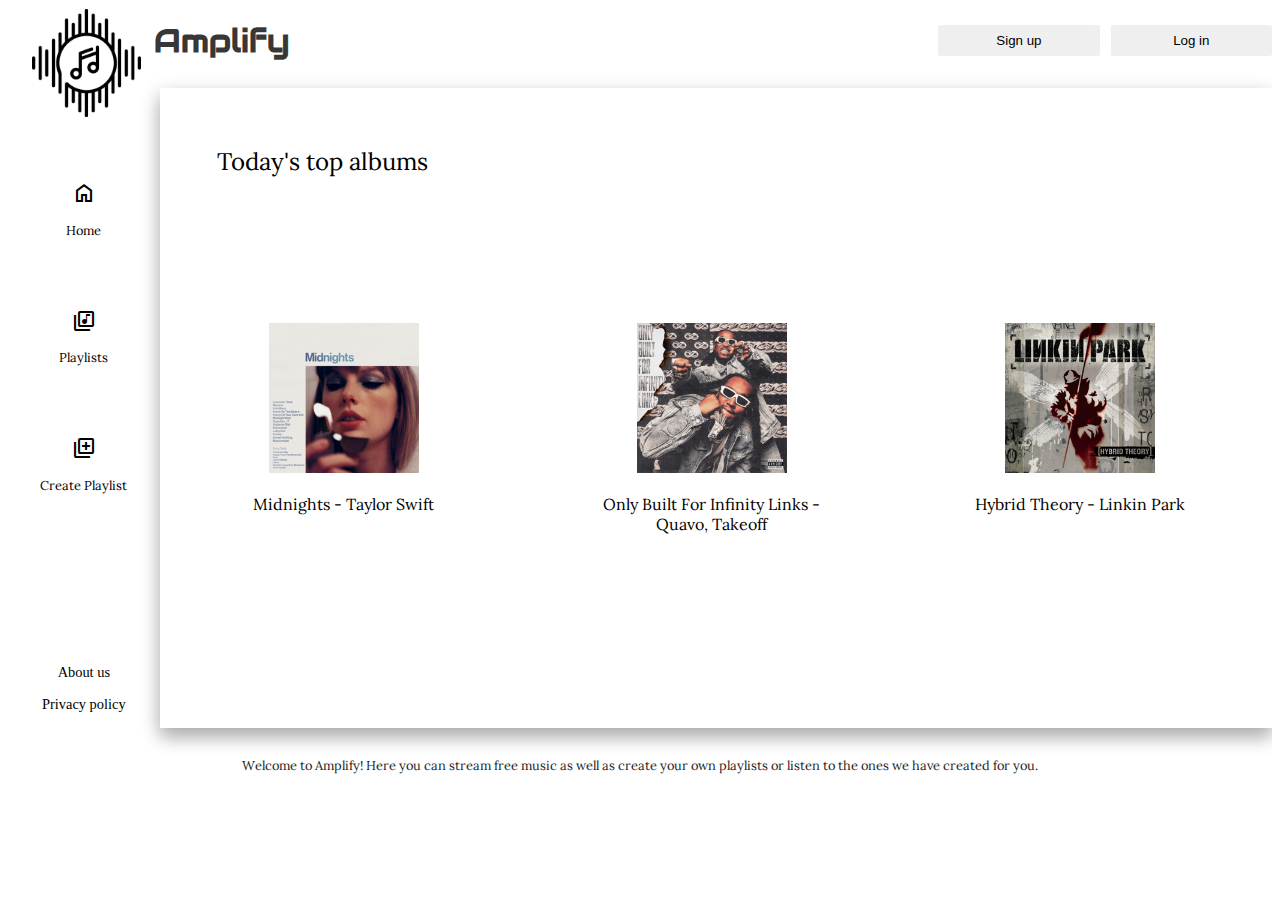
==== commit 25fd5666: "adding share feature" ====
--- a/index.html
+++ b/index.html
@@ -61,8 +61,8 @@
         </div>
         <!-- Dropdown menu for user profile -->
         <div id="profile-dropdown">
-            <img id="profile" 
-                src="https://miro.medium.com/max/1400/1*l2AFc33U7grIeMML0a0unQ.jpeg"> 
+            <img id="profile"
+                src="https://encrypted-tbn0.gstatic.com/images?q=tbn:ANd9GcRV1rfg8FUtG737DdpdULz2SsX_bre7Q6QP_w&usqp=CAU"> 
             <div id="profile-dropdown-content">
                 <button onclick="navDropDown('account')">Account</button>
                 <button onclick="navDropDown('profile')">Profile</a>
@@ -333,6 +333,8 @@
                     </div>
                 </div>
 
+
+
                 <!-- Songs to jump back into -->
                 <div class="main-headers">
                     <h2 style="padding: 5%;  padding-bottom: 0%;font-weight: 400;  margin: 0%;">Jump back in </h2>
@@ -347,12 +349,9 @@
                         <button type="button" class="btn-pause" onclick="changeFill('fav-icon')">
                             <span id="fav-icon" class="material-symbols-outlined"> favorite</span>
                         </button>
-                        <div class="copy-link">
-                            <input type="text" class="copy-link-input" value="https://www.amplify.com" readonly>
-                            <button type="button" class="copy-link-button" onclick="copylink()">
-                                <i class="fa-regular fa-copy"></i>
-                            </button>
-                          </div>
+                        <button type="button" class="btn-share" onclick="shareLink('RunawayKanye')">
+                            <span class="material-symbols-outlined">share</span>
+                        </button>
                         <p> Runaway by Kanye West, Pusha T </p>
                     </div>
 
@@ -364,12 +363,9 @@
                         <button type="button" class="btn-pause" onclick="changeFill('fav-icon1')">
                             <span id="fav-icon1" class="material-symbols-outlined"> favorite</span>
                         </button>
-                        <div class="copy-link">
-                            <input type="text" class="copy-link-input" value="https://www.amplify.com" readonly>
-                            <button type="button" class="copy-link-button" onclick="copylink()">
-                                <i class="fa-regular fa-copy"></i>
-                            </button>
-                          </div>
+                        <button type="button" class="btn-share" onclick="shareLink('Starboy')">
+                            <span class="material-symbols-outlined">share</span>
+                        </button>
                         <p> Starboy - The Weeknd, Daft Punk </p>
                     </div>
 
@@ -381,12 +377,9 @@
                         <button type="button" class="btn-pause" onclick="changeFill('fav-icon2')">
                             <span id="fav-icon2" class="material-symbols-outlined"> favorite</span>
                         </button>
-                        <div class="copy-link">
-                            <input type="text" class="copy-link-input" value="https://www.amplify.com" readonly>
-                            <button type="button" class="copy-link-button" onclick="copylink()">
-                                <i class="fa-regular fa-copy"></i>
-                            </button>
-                          </div>
+                        <button type="button" class="btn-share" onclick="shareLink('flowerboy')">
+                            <span class="material-symbols-outlined">share</span>
+                        </button>
                         <p> See You Again - Tyler the Creator, Kali Uchis </p>
                     </div>
 
@@ -438,12 +431,9 @@
                         <button type="button" class="btn-pause" onclick="changeFill('fav-icon5')">
                             <span id="fav-icon5" class="material-symbols-outlined"> favorite</span>
                         </button>
-                        <div class="copy-link">
-                            <input type="text" class="copy-link-input" value="https://www.amplify.com" readonly>
-                            <button type="button" class="copy-link-button" onclick="copylink()">
-                                <i class="fa-regular fa-copy"></i>
-                            </button>
-                          </div>
+                        <button type="button" class="btn-share" onclick="shareLink('BeastieBoy')">
+                            <span class="material-symbols-outlined">share</span>
+                        </button>
                         <p> Fight For Your Right - Beastie Boys </p>
                     </div>
 
@@ -751,12 +741,9 @@
                             style="font-variation-settings: 'FILL' 1, 'wght' 400, 'GRAD' 0, 'opsz' 48;">
                             <span id="fav-icon" class="material-symbols-outlined"> favorite</span>
                         </button>
-                        <div class="copy-link">
-                            <input type="text" class="copy-link-input" value="https://www.amplify.com" readonly>
-                            <button type="button" class="copy-link-button" onclick="copylink()">
-                                <i class="fa-regular fa-copy"></i>
-                            </button>
-                          </div>
+                        <button type="button" class="btn-share" onclick="shareLink('RunawayKanye')">
+                            <span class="material-symbols-outlined">share</span>
+                        </button>
                         <p> Runaway by Kanye West, Pusha T </p>
                     </div>
                     <div id="fav-icon1-song" class="album-img" style="display: none"> <img src="images/Starboy.jpeg"
@@ -769,12 +756,9 @@
                             style="font-variation-settings: 'FILL' 1, 'wght' 400, 'GRAD' 0, 'opsz' 48;">
                             <span id="fav-icon1" class="material-symbols-outlined"> favorite</span>
                         </button>
-                        <div class="copy-link">
-                            <input type="text" class="copy-link-input" value="https://www.amplify.com" readonly>
-                            <button type="button" class="copy-link-button" onclick="copylink()">
-                                <i class="fa-regular fa-copy"></i>
-                            </button>
-                          </div>
+                        <button type="button" class="btn-share" onclick="shareLink('Starboy')">
+                            <span class="material-symbols-outlined">share</span>
+                        </button>
                         <p> Starboy - The Weeknd, Daft Punk </p>
                     </div>
 
@@ -788,12 +772,9 @@
                             style="font-variation-settings: 'FILL' 1, 'wght' 400, 'GRAD' 0, 'opsz' 48;">
                             <span id="fav-icon2" class="material-symbols-outlined"> favorite</span>
                         </button>
-                        <div class="copy-link">
-                            <input type="text" class="copy-link-input" value="https://www.amplify.com" readonly>
-                            <button type="button" class="copy-link-button" onclick="copylink()">
-                                <i class="fa-regular fa-copy"></i>
-                            </button>
-                          </div>
+                        <button type="button" class="btn-share" onclick="shareLink('SeeYouAgain')">
+                            <span class="material-symbols-outlined">share</span>
+                        </button>
                         <p> See You Again - Tyler the Creator, Kali Uchis </p>
                     </div>
 
@@ -807,12 +788,9 @@
                             style="font-variation-settings: 'FILL' 1, 'wght' 400, 'GRAD' 0, 'opsz' 48;">
                             <span id="fav-icon3" class="material-symbols-outlined"> favorite</span>
                         </button>
-                        <div class="copy-link">
-                            <input type="text" class="copy-link-input" value="https://www.amplify.com" readonly>
-                            <button type="button" class="copy-link-button" onclick="copylink()">
-                                <i class="fa-regular fa-copy"></i>
-                            </button>
-                          </div>
+                        <button type="button" class="btn-share" onclick="shareLink('FeelGood')">
+                            <span class="material-symbols-outlined">share</span>
+                        </button>
                         <p> Feel Good Inc. - Gorillaz </p>
                     </div>
 
@@ -2025,6 +2003,17 @@
         </div>
     </footer>
 
+</div>
+
+<div class="share-song-pop"> 
+    <button class="close-btn-pop" onclick="closePop()">&times;</button>
+    <h2> Copy link to share song</h2>
+    <div id="copy-link">
+        <input type="text" class="copy-link-input" value="" readonly>
+        <button type="button" class="copy-link-button">
+            <i class="fa-regular fa-copy"></i>
+        </button>
+      </div>
 </div>
 <script>
 
@@ -2152,7 +2141,9 @@
             fillPlaylist(songList, playlistName, imgLink);
             display.setAttribute("onclick", "showPlaylist(" + "'" + playlistName + "'" + ")");
         }
-    }   //navigation function to show artist/user page
+    }   
+    
+    //navigation function to show artist/user page
     function navArtist(artist) {
         document.getElementById("main-section").scrollTop = 0;
         document.getElementById("profile-playlists").style.display = "none";
--- a/style/style.css
+++ b/style/style.css
@@ -77,7 +77,8 @@
     grid-template-rows: unset;
     overflow: scroll;
     box-shadow: 0 10px 16px 0 rgb(0 0 0 / 20%), 0 6px 20px 0 rgb(0 0 0 / 19%) !important;
- 
+    transition: filter 0ms ease-in-out 300ms;
+
 }
 
 #title {
@@ -330,8 +331,9 @@
     overflow-wrap: anywhere;
     text-align: center;
     width: 100%;
-    padding: 5%;
+    padding: 6%;
     height: 300px;
+    min-width: 230px;
     max-width: 230px;
 }
 
@@ -343,10 +345,10 @@
 
 .album-img .btn {
     position: relative;
-    top: 8%;
-    left: 5%;
-    width: 38%;
-    height: 20%;
+    top: 5%;
+    left: 0%;
+    width: 28%;
+    height: 17%;
     display: none;
     border-style: none;
 }
@@ -354,22 +356,24 @@
 .album-img .btn-pause {
     position: relative;
     top: -12%;
-    left: 50%;
-    width: 30%;
+    left: 35%;
+    width: 28%;
     height: 17%;
     display: none;
     border-style: none;
 }
 
-.album-img .btn {
-    position: relative;
-    top: 5%;
-    left: 18%;
-    width: 30%;
+.album-img .btn-share {
+    position: relative;
+    top: -29%;
+    left: 71%;
+    width: 28%;
     height: 17%;
     display: none;
     border-style: none;
 }
+
+
 
 .album-img .btn-b {
     position: relative;
@@ -381,6 +385,67 @@
     border-style: none;
     border-radius: 50%;
 }
+
+.share-song-pop{
+    position: absolute;
+    top: -100%;
+    left: 60%;
+    transform: translate(-50%, -50%);
+    width: 450px;
+    padding: 20px;
+    background: #fff;
+    box-shadow: 0px 2px 5px 5px rgba(0, 0, 0, 0.1);
+    margin-top: -25px;
+    transition: top 0ms ease-in-out 300ms, 
+    opacity 300ms ease-in-out, 
+    margin-top 300ms ease-in-out;
+}
+
+
+.share-song-pop > * {
+    margin: 15px 0px;
+}
+
+.share-song-pop .close-btn-pop {
+    position: absolute;
+    top: -5px;
+    right: 10px;
+    width: 20px;
+    height: 20px;
+    background: #eee;
+    color:#111;
+    border:none;
+    border-radius: 50%;
+    cursor: pointer;
+    padding: 0;
+}
+
+.active-share{
+    overflow: hidden;
+
+}
+
+#main-section::-webkit-scrollbar, .playlists-flex-container::-webkit-scrollbar,  .flex-container::-webkit-scrollbar{
+    display: none;
+}
+
+.active-share #main-section{
+    filter: blur(5px);
+    background: rgb(0, 0, 0, 0.1);
+    transition: filter 0ms ease-in-out 0ms;
+    pointer-events: none;
+}
+
+.active-share .share-song-pop{
+    top:  50%;
+    opacity: 1;
+    margin-top: 0px;
+    transition: top 0ms ease-in-out 0ms, 
+                opacity 300ms ease-in-out, 
+                margin-top 300ms ease-in-out;
+}
+
+
 
 .album-img .btn-f {
     position: relative;
@@ -392,6 +457,7 @@
     display: none;
     border-radius: 50%;
 }
+
 .album-img:hover {
     background: lightgray;
 }
@@ -401,6 +467,9 @@
 .album-img:hover .btn-pause{
     display: block;
 }
+.album-img:hover .btn-share{
+    display: block;
+}
 
 .album-img:hover .btn-b{
     display: block;
@@ -411,13 +480,23 @@
 }
 
 /* Style for Login and Sign Up */
-input[type=text], input[type=password] {
+ #id00 input[type=text], #id00 input[type=password],
+ #id01 input[type=text], #id01 input[type=password],  #id02 input[type=text], #id02 input[type=password],  #id04 input[type=text], #id04 input[type=password] {
     width: 100%;
     padding: 2% 2%;
     display: inline-block;
     box-sizing: border-box;
     margin-top: 3%;
     margin-bottom: 9%;
+}
+
+/* Style for Login and Sign Up */
+#dropdown-search-main input[type=text], #dropdown-search-main input[type=password]{
+   width: 100%;
+   display: inline-block;
+   box-sizing: border-box;
+   margin-top: 3%;
+   margin-bottom: 9%;
 }
   
    #id00 button, #id01 button,  #id02 button, .btn-playlist  {
@@ -584,42 +663,30 @@
     margin: -7% 0px 20px 0;
     font-size: initial;
   }
-
-
-.copy-link {
-    --height: 36px;
-    display: flex;
-    width: 200px;
-    margin-left: 48px;
-  }
   
   .copy-link-input {
-    padding: 4 2px;
     font-size: 14px;
     border: 1px solid #cccccc;
-    border-right: none;
     outline: none;
     margin-top: 1%;
-    margin-bottom: 12%;
-    height: 28px;
+    height: 27px;
+    width: 70%;
+
   }
   
   .copy-link-input:hover {
     background: #eeeeee;
-  }
-  
-  .album-img .copy-link-button {
-    flex-shrink: 0;
-    width: var(--height);
-    height: 35px;
-    display: flex;
-    align-items: center;
-    justify-content: center;
+    
+  }
+  
+  #copy-link .copy-link-button {
     background: #dddddd;
     color: #333333;
-    outline: none;
     border: 1px solid #cccccc;
     cursor: pointer;
+    position: relative;
+    width: 15%;
+    height: 30px;
   }
   
   .copy-link-button:hover {
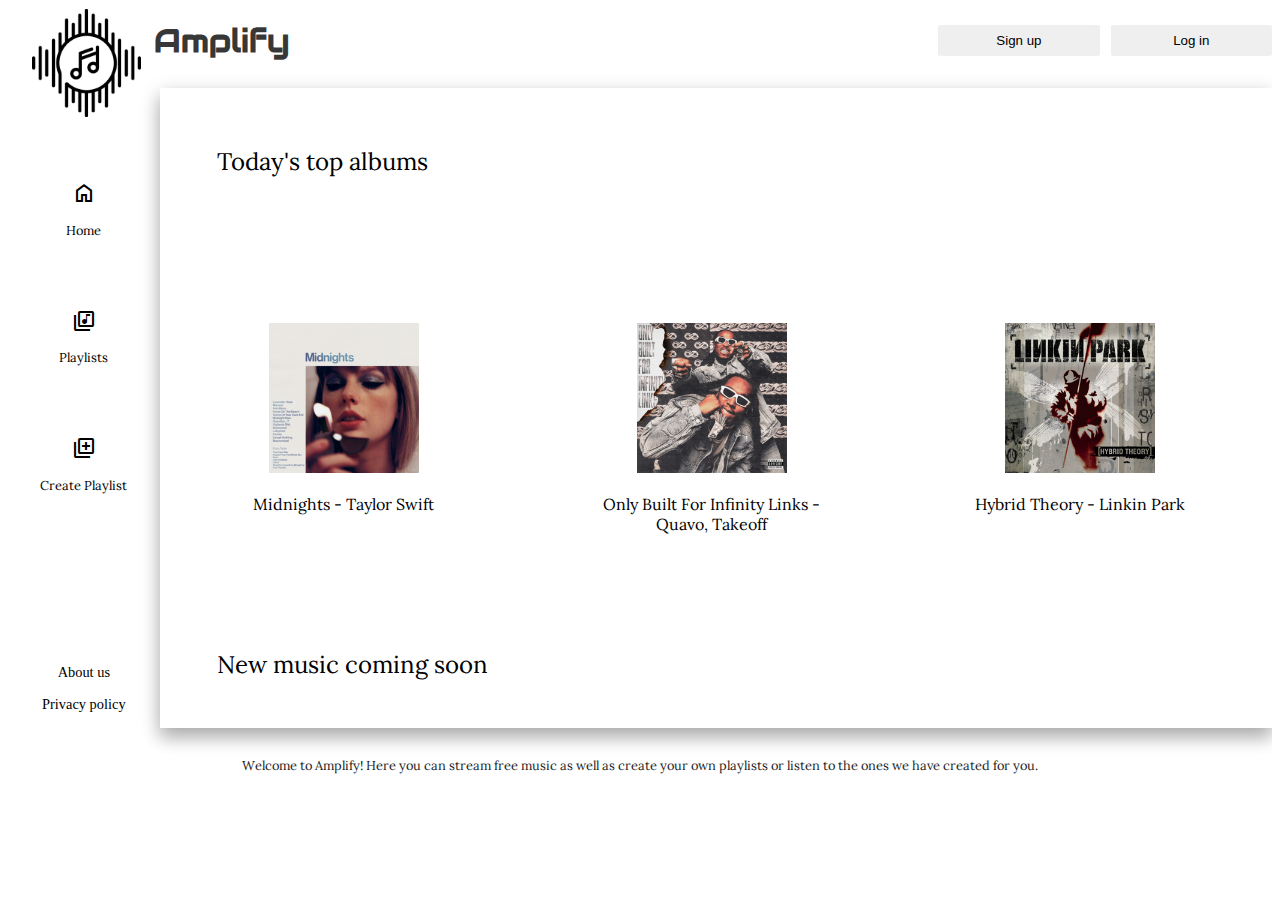
==== commit 4073b1ca: "style changes" ====
--- a/index.html
+++ b/index.html
@@ -62,7 +62,7 @@
         <!-- Dropdown menu for user profile -->
         <div id="profile-dropdown">
             <img id="profile"
-                src="https://encrypted-tbn0.gstatic.com/images?q=tbn:ANd9GcRV1rfg8FUtG737DdpdULz2SsX_bre7Q6QP_w&usqp=CAU"> 
+                src="https://miro.medium.com/max/1400/1*l2AFc33U7grIeMML0a0unQ.jpeg"> 
             <div id="profile-dropdown-content">
                 <button onclick="navDropDown('account')">Account</button>
                 <button onclick="navDropDown('profile')">Profile</a>
@@ -520,7 +520,7 @@
                     <p id="profile-tittle" style="font-weight: 400;margin-left: 7%;position: relative;top: 30px;">
                         Profile</p>
 
-                    <img id="profile2" src="https://www.w3schools.com/howto/img_avatar.png" style="
+                    <img id="profile2" src="https://miro.medium.com/max/1400/1*l2AFc33U7grIeMML0a0unQ.jpeg" style="
                         width: 100%;
                         height: auto;
                         margin-top: -18%;
@@ -2137,7 +2137,7 @@
             var imgLink = document.getElementsByClassName("playlists-flex-container")[i].childNodes[j].childNodes[1].src;
             var display = document.getElementsByClassName("playlists-flex-container")[i].childNodes[j].childNodes[1];
             var playlistName = document.getElementsByClassName("playlists-flex-container")[i].childNodes[j].childNodes[3].innerHTML;
-            var songList = ['fav-icon1-song', 'fav-icon2-song', 'fav-icon3-song'];
+            var songList = ['fav-icon1-song', 'fav-icon2-song', 'fav-icon5-song'];
             fillPlaylist(songList, playlistName, imgLink);
             display.setAttribute("onclick", "showPlaylist(" + "'" + playlistName + "'" + ")");
         }
--- a/style/style.css
+++ b/style/style.css
@@ -332,7 +332,7 @@
     text-align: center;
     width: 100%;
     padding: 6%;
-    height: 300px;
+    height: 200px;
     min-width: 230px;
     max-width: 230px;
 }
@@ -348,27 +348,27 @@
     top: 5%;
     left: 0%;
     width: 28%;
-    height: 17%;
+    height: 24%;
     display: none;
     border-style: none;
 }
 
 .album-img .btn-pause {
     position: relative;
-    top: -12%;
+    top: -18%;
     left: 35%;
     width: 28%;
-    height: 17%;
+    height: 24%;
     display: none;
     border-style: none;
 }
 
 .album-img .btn-share {
     position: relative;
-    top: -29%;
+    top: -42%;
     left: 71%;
     width: 28%;
-    height: 17%;
+    height: 24%;
     display: none;
     border-style: none;
 }
@@ -377,13 +377,12 @@
 
 .album-img .btn-b {
     position: relative;
-    top: -62%;
-    left: -20%;
-    width: 30%;
-    height: 17%;
+    top: -170%;
+    left: -14%;
+    width: 26%;
+    height: 19%;
     display: none;
     border-style: none;
-    border-radius: 50%;
 }
 
 .share-song-pop{
@@ -449,17 +448,17 @@
 
 .album-img .btn-f {
     position: relative;
-    top: -45%;
-    left: 88%;
-    width: 30%;
-    height: 17%;
+    top: -152%;
+    left: 86%;
+    width: 26%;
+    height: 19%;
     border-style: none;
     display: none;
-    border-radius: 50%;
 }
 
 .album-img:hover {
     background: lightgray;
+    overflow: hidden;
 }
 .album-img:hover .btn{
     display: block;
